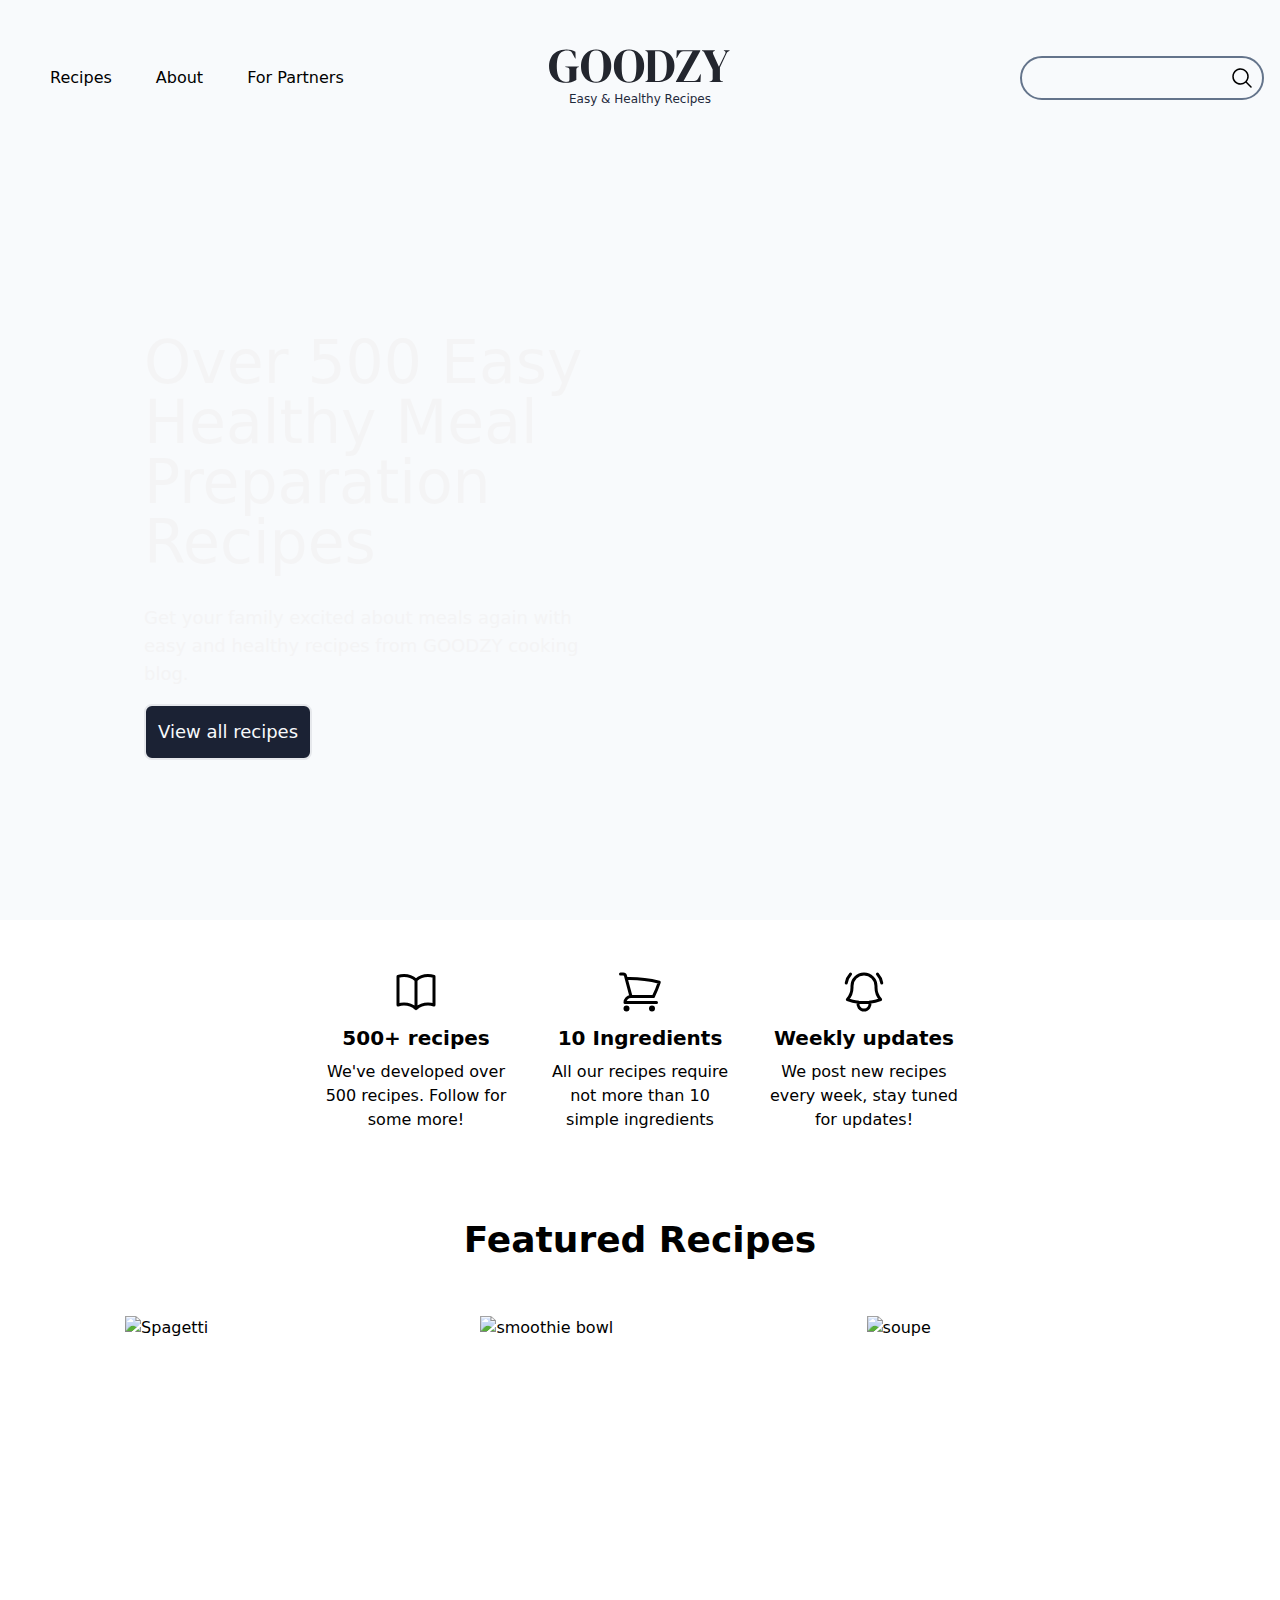
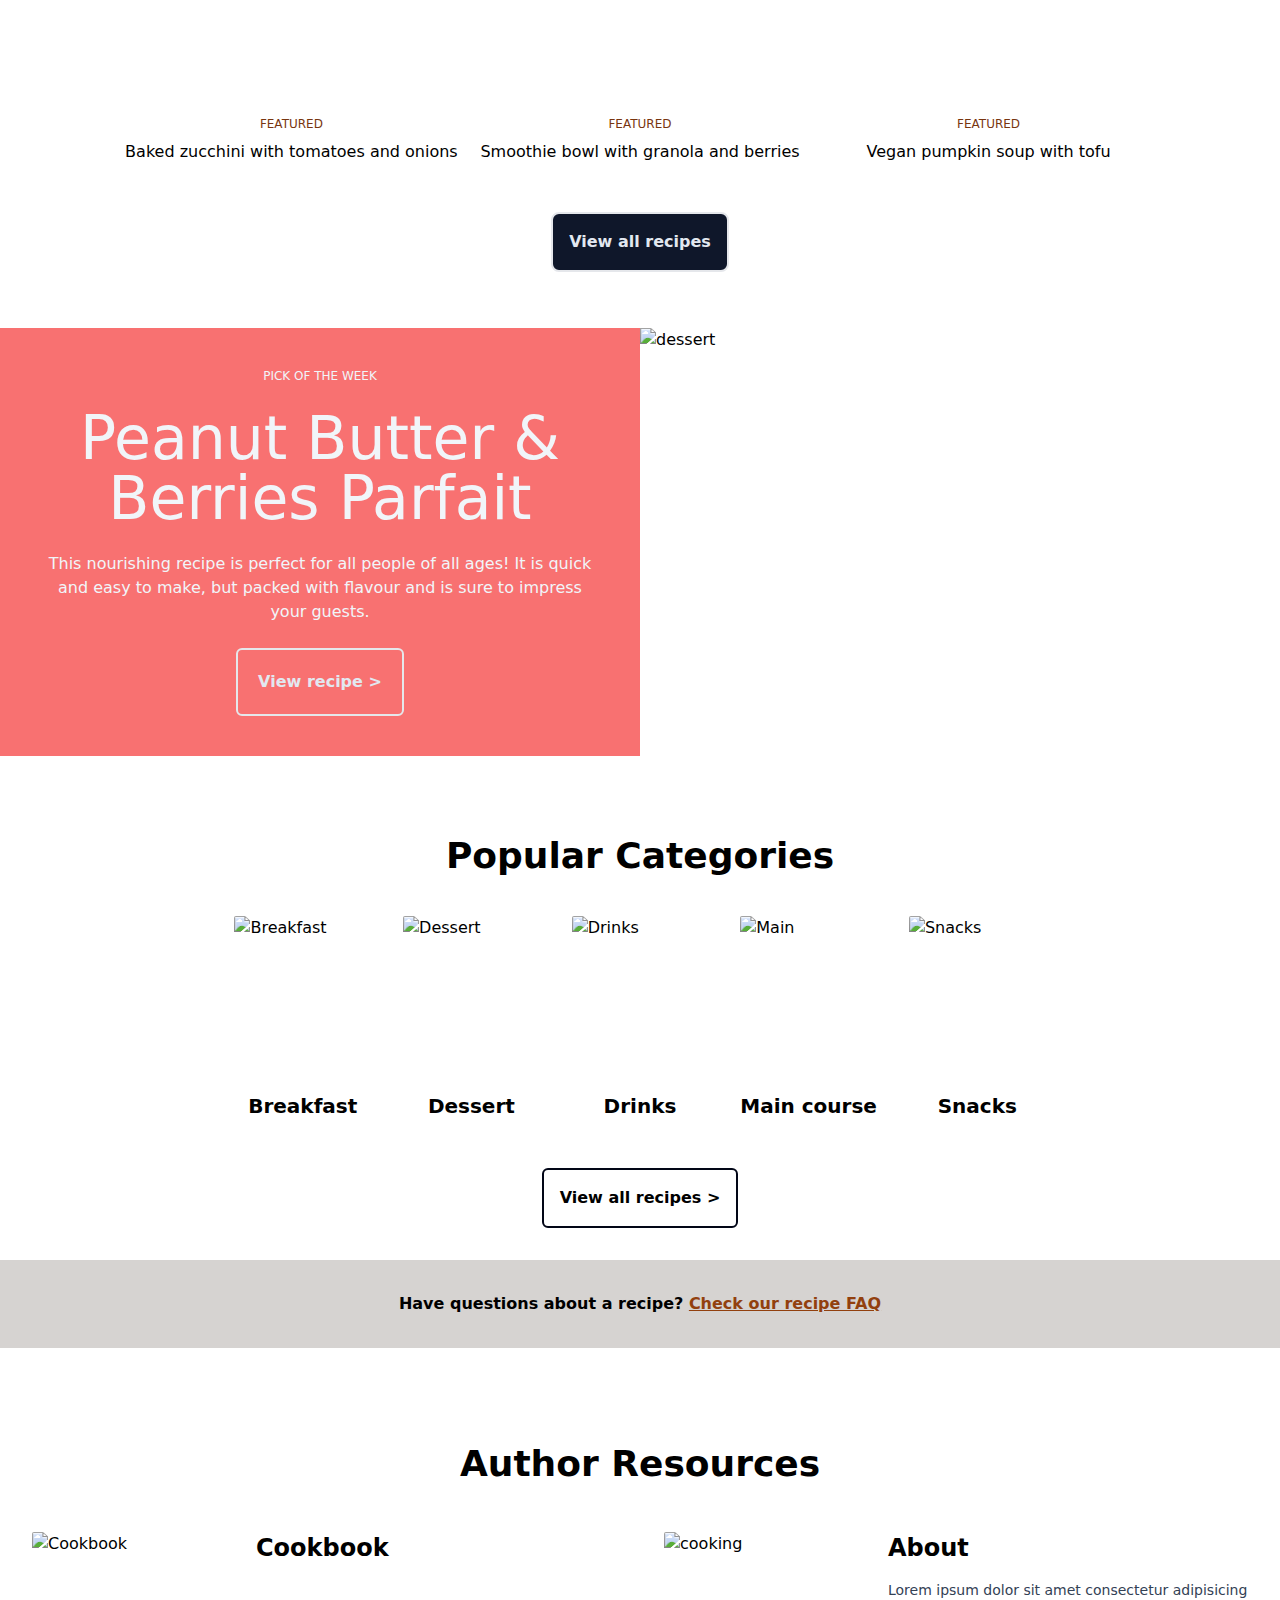
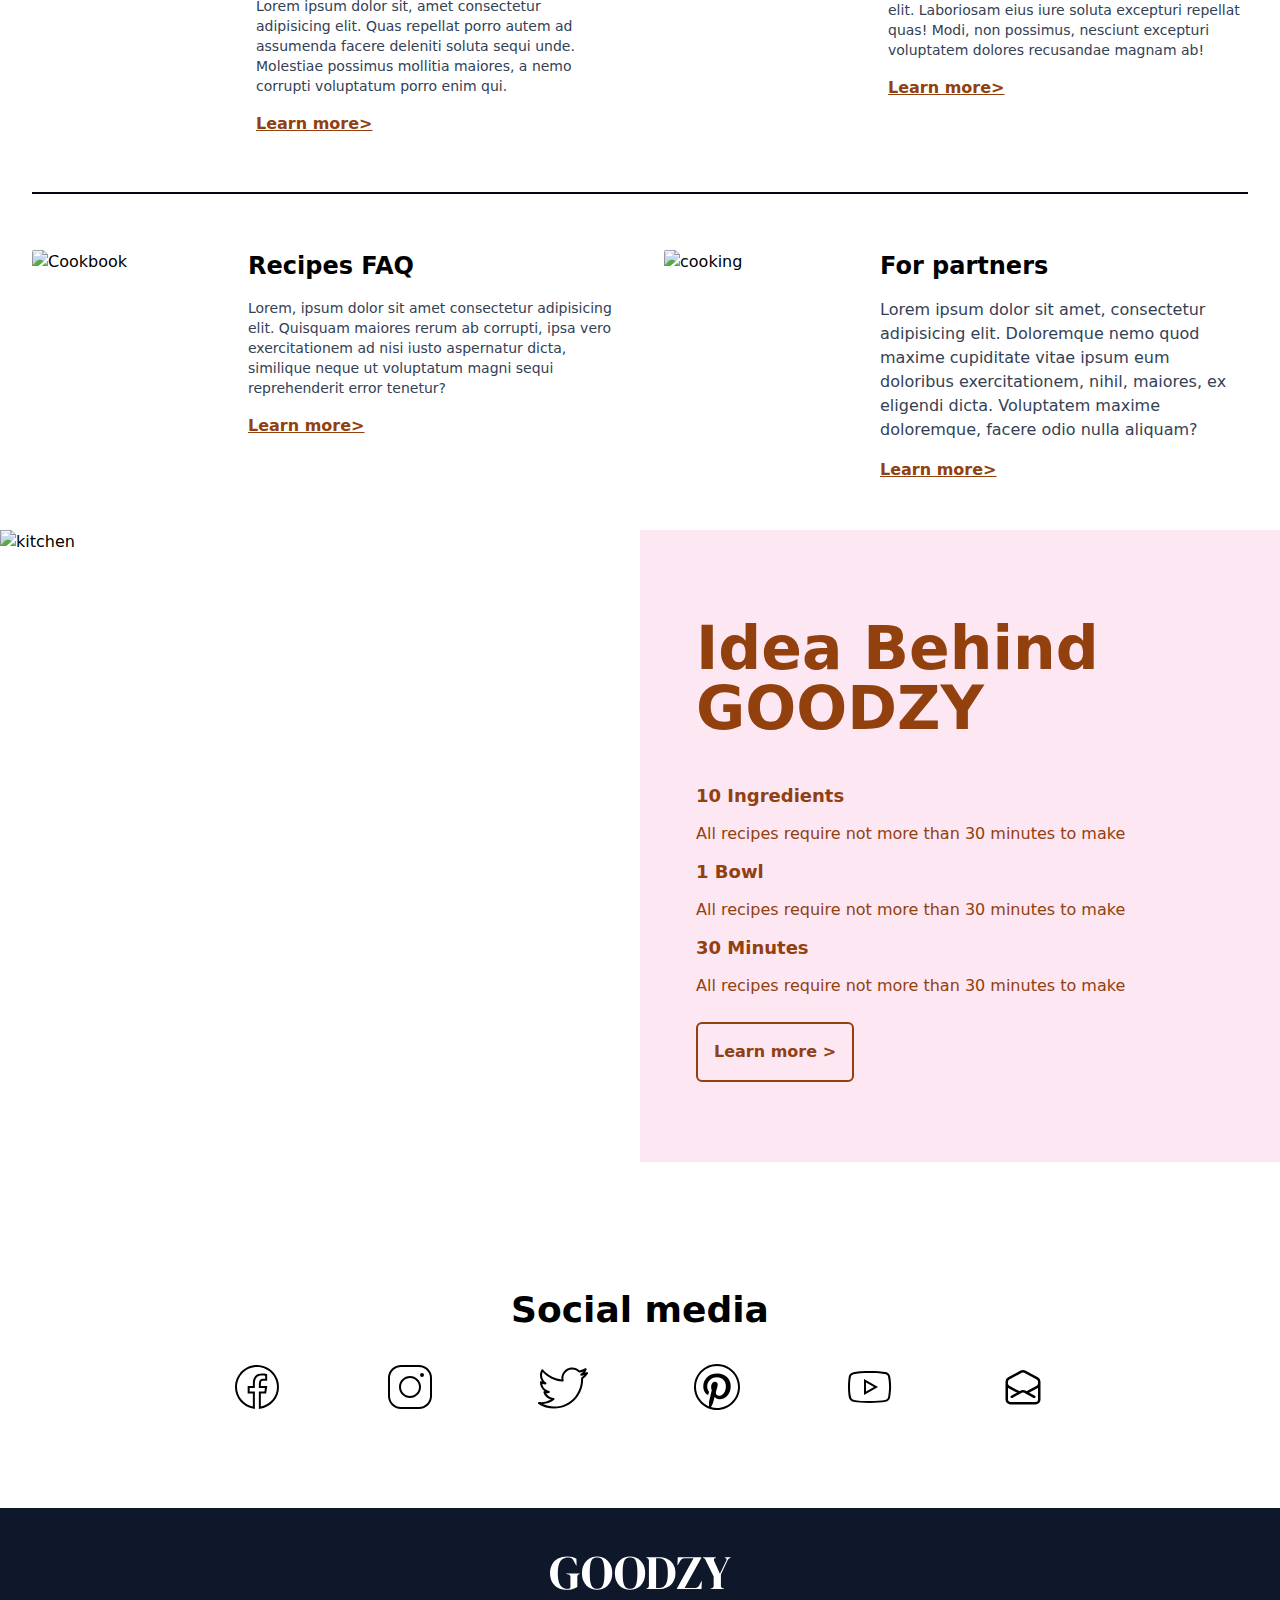
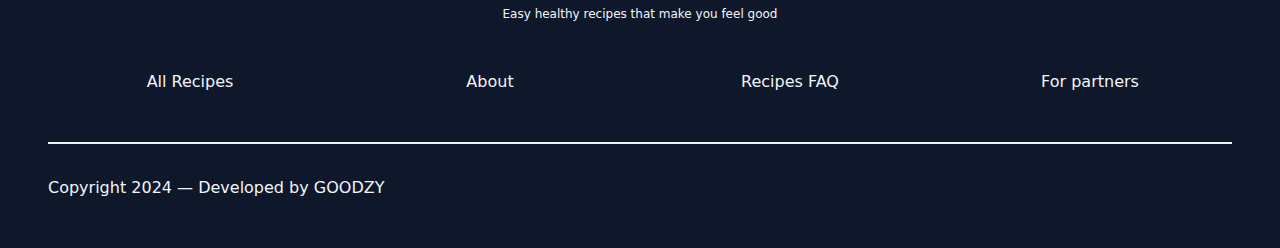
==== docs/index.html @ 760e2993 "change name docs" ====
<!doctype html>
<html>
<head>
  <meta charset="UTF-8">
  <meta name="viewport" content="width=device-width, initial-scale=1.0">
  <link href="./output.css" rel="stylesheet">
</head>
<body>
    <header class="sticky top-0 bg-slate-50 py-4 z-10">
        <div class="grid grid-cols-3 gap-x-4 my-4 mx-4 justify-evenly 2xl:w-9/12 2xl:mx-auto">
            <nav class="content-center">
                <div class="hidden lg:inline-flex gap-6 p-6">
                    <p class="border-solid border-2 border-transparent hover:border-slate-700 rounded-full p-2 duration-300">
                        <a href="recipies.html">Recipes</a>
                    </p>
                    <p class="border-solid border-2 border-transparent hover:border-slate-700 rounded-full p-2 duration-300">
                        <a href="about.html">About</a>
                    </p>
                    <p class="border-solid border-2 border-transparent hover:border-slate-700 rounded-full p-2 duration-300 whitespace-nowrap">
                        <a href="for-partner.html">For Partners</a>
                    </p>
                </div>
                <div class="lg:hidden">
                    <svg xmlns="http://www.w3.org/2000/svg" fill="none" viewBox="0 0 24 24" stroke-width="1.5" stroke="currentColor" class="w-6 h-6">
                        <path stroke-linecap="round" stroke-linejoin="round" d="M3.75 6.75h16.5M3.75 12h16.5m-16.5 5.25h16.5" />
                    </svg>
                </div>
            </nav>
            <div class="content-center justify-self-center">
                <a href="index.html">
                    <img src="../assets/62d9445052c480d22ceee4bf_GOODZY.svg" alt="logo">
                    <p class="text-xs text-center text-slate-800 pt-2">Easy & Healthy Recipes</p>
                </a>
            </div>
            <div class="justify-self-end content-center">
                <div class="hidden lg:inline-flex border-solid border-2 border-slate-500 p-2 rounded-full">
                    <input class="bg-transparent" type="text">
                    <button type="submit">
                        <svg xmlns="http://www.w3.org/2000/svg" viewBox="0 0 24 24" fill="currentColor" class="w-6 h-6">
                            <path fill-rule="evenodd" d="M10.5 3.75a6.75 6.75 0 1 0 0 13.5 6.75 6.75 0 0 0 0-13.5ZM2.25 10.5a8.25 8.25 0 1 1 14.59 5.28l4.69 4.69a.75.75 0 1 1-1.06 1.06l-4.69-4.69A8.25 8.25 0 0 1 2.25 10.5Z" clip-rule="evenodd" />
                        </svg>
                    </button>
                </div>
                <div class="lg:hidden">
                    <svg xmlns="http://www.w3.org/2000/svg" fill="none" viewBox="0 0 24 24" stroke-width="1.5" stroke="currentColor" class="w-6 h-6">
                        <path stroke-linecap="round" stroke-linejoin="round" d="m21 21-5.197-5.197m0 0A7.5 7.5 0 1 0 5.196 5.196a7.5 7.5 0 0 0 10.607 10.607Z" />
                    </svg>
                </div>
            </div>
        </div>
    </header>
    <section class="bg-slate-50 opacity-95 bg-cover align-bottom bg-origin-border bg-[url('https://images.pexels.com/photos/842571/pexels-photo-842571.jpeg?auto=compress&cs=tinysrgb&w=1260&h=750&dpr=2')] bg-center px-4 py-12 h-full md:py-40 md:px-36">
        <div class="2xl:w-9/12 2xl:mx-auto">
            <h1 class="text-6xl py-4 text-zinc-100 max-w-lg">Over 500 Easy Healthy Meal Preparation Recipes</h1>
            <p class="text-lg py-4 text-zinc-100 max-w-md">Get your family excited about meals again with easy and healthy recipes from GOODZY cooking blog.</p>
            <a href="./recipies.html">
                <button type="button" class="text-lg border-solid border-2 rounded-lg p-3 bg-slate-900 text-slate-50 hover:bg-slate-700 hover:scale-105 duration-300">View all recipes</button>
            </a>
        </div>
    </section>
    <section class="flex flex-col justify-center content-center items-center gap-8 mx-24 my-12 md:flex-row md:items-start md:mx-80">
        <div class="flex flex-col items-center gap-2 max-w-48 min-w-40">
            <div>
                <svg xmlns="http://www.w3.org/2000/svg" fill="none" viewBox="0 0 24 24" stroke-width="1.5" stroke="currentColor" class="w-12 h-12">
                    <path stroke-linecap="round" stroke-linejoin="round" d="M12 6.042A8.967 8.967 0 0 0 6 3.75c-1.052 0-2.062.18-3 .512v14.25A8.987 8.987 0 0 1 6 18c2.305 0 4.408.867 6 2.292m0-14.25a8.966 8.966 0 0 1 6-2.292c1.052 0 2.062.18 3 .512v14.25A8.987 8.987 0 0 0 18 18a8.967 8.967 0 0 0-6 2.292m0-14.25v14.25" />
                </svg>
            </div>
            <h3 class="font-bold text-xl">500+ recipes</h3>
            <p class="text-center">We've developed over 500 recipes. Follow for some more!</p>
        </div>
        <div class="flex flex-col items-center gap-2 max-w-48 min-w-40">
            <div>
                <svg xmlns="http://www.w3.org/2000/svg" fill="none" viewBox="0 0 24 24" stroke-width="1.5" stroke="currentColor" class="w-12 h-12">
                    <path stroke-linecap="round" stroke-linejoin="round" d="M2.25 3h1.386c.51 0 .955.343 1.087.835l.383 1.437M7.5 14.25a3 3 0 0 0-3 3h15.75m-12.75-3h11.218c1.121-2.3 2.1-4.684 2.924-7.138a60.114 60.114 0 0 0-16.536-1.84M7.5 14.25 5.106 5.272M6 20.25a.75.75 0 1 1-1.5 0 .75.75 0 0 1 1.5 0Zm12.75 0a.75.75 0 1 1-1.5 0 .75.75 0 0 1 1.5 0Z" />
                </svg>
            </div>
            <h3 class="font-bold text-xl">10 Ingredients</h3>
            <p class="text-center">All our recipes require not more than 10 simple ingredients</p>
        </div>
        <div class="flex flex-col items-center gap-2 max-w-48 min-w-40">
            <div>
                <svg xmlns="http://www.w3.org/2000/svg" fill="none" viewBox="0 0 24 24" stroke-width="1.5" stroke="currentColor" class="w-12 h-12">
                    <path stroke-linecap="round" stroke-linejoin="round" d="M14.857 17.082a23.848 23.848 0 0 0 5.454-1.31A8.967 8.967 0 0 1 18 9.75V9A6 6 0 0 0 6 9v.75a8.967 8.967 0 0 1-2.312 6.022c1.733.64 3.56 1.085 5.455 1.31m5.714 0a24.255 24.255 0 0 1-5.714 0m5.714 0a3 3 0 1 1-5.714 0M3.124 7.5A8.969 8.969 0 0 1 5.292 3m13.416 0a8.969 8.969 0 0 1 2.168 4.5" />
                </svg>
            </div>
            <h3 class="font-bold text-xl">Weekly updates</h3>
            <p class="text-center">We post new recipes every week, stay tuned for updates!</p>
        </div>
    </section>
    <section class="flex flex-col items-center mx-2 gap-4 md:mx-24 2xl:w-9/12 2xl:mx-auto">
        <h1 class="font-bold text-4xl py-10">Featured Recipes</h1>
        <div class="grid grid-cols-3 gap-4">
            <div class="flex flex-col items-center gap-2 md:min-w-32 hover:text-slate-700 duration-300">
                <a href="recipies-details.html">
                    <div class="overflow-hidden">
                        <img class="h-52 object-cover md:min-h-96 hover:scale-110 duration-300" src="https://images.pexels.com/photos/1279330/pexels-photo-1279330.jpeg?auto=compress&cs=tinysrgb&w=1260&h=750&dpr=2" alt="Spagetti">
                    </div>
                    <div class="flex flex-col gap-2 items-center py-4">
                        <h3 class="text-amber-900 uppercase font-medium text-xs">FEATURED</h3>
                        <h2 class="font-medium text-center">Baked zucchini with tomatoes and onions</h2>
                    </div>
                </a>
            </div>
            <div class="flex flex-col items-center gap-2 md:min-w-32 hover:text-slate-700 duration-300">
                <a href="recipies-details.html">
                    <div class="overflow-hidden">
                        <img class="h-52 object-cover md:min-h-96 hover:scale-110 duration-300" src="https://images.pexels.com/photos/1099680/pexels-photo-1099680.jpeg?auto=compress&cs=tinysrgb&w=1260&h=750&dpr=2" alt="smoothie bowl">
                    </div>
                    <div class="flex flex-col gap-2 items-center py-4">
                        <h3 class="text-amber-900 uppercase font-medium text-xs">FEATURED</h3>
                        <h2 class="font-medium text-center">Smoothie bowl with granola and berries</h2>
                    </div>
                </a>
            </div>
            <div class="flex flex-col items-center gap-2 md:min-w-32 hover:text-slate-700 duration-300">
                <a href="recipies-details.html">
                    <div class="overflow-hidden">
                        <img class="h-52 w-56 object-cover md:min-h-96 md:w-full hover:scale-110 duration-300" src="https://images.pexels.com/photos/539451/pexels-photo-539451.jpeg?auto=compress&cs=tinysrgb&w=1260&h=750&dpr=2" alt="soupe">
                    </div>
                    <div class="flex flex-col gap-2 items-center py-4">
                        <h3 class="text-amber-900 uppercase font-medium text-xs text-center">FEATURED</h3>
                        <h2 class="font-medium text-center">Vegan pumpkin soup with tofu</h2>
                    </div>
                </a>
            </div>
        </div>
        <button type="button" href="" class="font-semibold border-solid border-2 p-4 rounded-lg bg-slate-900 text-slate-200 my-4 hover:bg-slate-700 hover:scale-110 duration-300">View all recipes</button>
    </section>
    <section class="my-10 md:flex flex-row-reverse 2xl:w-9/12 2xl:mx-auto">
        <div class="md:w-2/4">
            <img class="object-cover h-full" src="https://images.pexels.com/photos/3026810/pexels-photo-3026810.jpeg?auto=compress&cs=tinysrgb&w=1260&h=750&dpr=2" alt="dessert">
        </div>
        <div class="bg-red-400 p-10 flex flex-col justify-center items-center gap-6 md:w-2/4">
            <p class="text-slate-100 uppercase text-xs">PICK OF THE WEEK</p>
            <h2 class="text-slate-100 text-6xl text-center">Peanut Butter & Berries Parfait</h2>
            <p class="text-slate-100 text-center">This nourishing recipe is perfect for all people of all ages! It is quick and easy to make, but packed with flavour and is sure to impress your guests.</p>
            <button type="button" class="border-solid border-2 p-5 text-slate-200 font-semibold rounded-md hover:bg-slate-100 hover:text-slate-950 hover:scale-110 duration-300" href="">View recipe ></button>
        </div>
    </section>
    <section class="flex flex-col justify-center items-center mx-6 2xl:w-9/12 2xl:mx-auto">
        <h2 class="font-extrabold text-4xl text-center py-10">Popular Categories</h2>
        <div class="grid grid-cols-3 grid-rows-2 gap-8 md:grid-rows-1 md:grid-cols-5">
            <div class="max-w-40 min-w-28">
                <a href="recipies.html">
                    <div class="overflow-hidden">
                        <img class="h-40 object-cover rounded-sm w-full hover:scale-110 duration-300" src="https://images.pexels.com/photos/2136862/pexels-photo-2136862.jpeg?auto=compress&cs=tinysrgb&w=1260&h=750&dpr=2" alt="Breakfast">
                    </div>
                    <p class="font-bold text-xl py-4 text-center hover:text-slate-700">Breakfast</p>
                </a>
            </div>
            <div class="max-w-40 min-w-28">
                <a href="recipies.html">
                    <div class="overflow-hidden">
                        <img class="h-40 object-cover rounded-sm w-full hover:scale-110 duration-300" src="https://images.pexels.com/photos/1126359/pexels-photo-1126359.jpeg?auto=compress&cs=tinysrgb&w=1260&h=750&dpr=2" alt="Dessert">
                    </div>
                    <p class="font-bold text-xl py-4 text-center hover:text-slate-700">Dessert</p>
                </a>
            </div>
            <div class="max-w-40 min-w-28">
                <a href="recipies.html">
                    <div class="overflow-hidden">
                        <img class="h-40 object-cover rounded-sm w-full hover:scale-110 duration-300" src="https://images.pexels.com/photos/3323682/pexels-photo-3323682.jpeg?auto=compress&cs=tinysrgb&w=1260&h=750&dpr=2" alt="Drinks">
                    </div>
                    <p class="font-bold text-xl py-4 text-center hover:text-slate-700">Drinks</p>
                </a>
            </div>
            <div class="max-w-40 min-w-28">
                <a href="recipies.html">
                    <div class="overflow-hidden">
                        <img class="h-40 object-cover rounded-sm w-full hover:scale-110 duration-300" src="https://images.pexels.com/photos/2641886/pexels-photo-2641886.jpeg?auto=compress&cs=tinysrgb&w=1260&h=750&dpr=2" alt="Main">
                    </div>
                    <p class="font-bold text-xl py-4 text-center hover:text-slate-700">Main course</p>
                </a>
            </div>
            <div class="max-w-40 min-w-28">
                <a href="recipies.html">
                    <div class="overflow-hidden">
                        <img class="h-40 object-cover rounded-sm w-full hover:scale-110 duration-300" src="https://images.pexels.com/photos/302457/pexels-photo-302457.jpeg?auto=compress&cs=tinysrgb&w=1260&h=750&dpr=2" alt="Snacks">
                    </div>
                    <p class="font-bold text-xl py-4 text-center hover:text-slate-700">Snacks</p>
                </a>
            </div>
        </div>
        <button type="button" class="border-solid border-2 border-slate-950 p-4 my-8 rounded-md font-semibold hover:bg-slate-950 hover:text-slate-100 hover:scale-110 duration-300">View all recipes ></button>
    </section>
    <section class="bg-stone-300 p-8 font-semibold md:text-center md:flex md:justify-center">
        <p>Have questions about a recipe? <a class="text-amber-800 underline" href="">Check our recipe FAQ</a></p>
    </section>
    <section class="mx-8 my-12 2xl:w-9/12 2xl:mx-auto">
        <h2 class="font-bold text-4xl py-12 text-center">Author Resources</h2>
        <div class="grid grid-cols-2 gap-12">
            <div class="flex flex-col gap-8 md:flex-row md:justify-center md:items-start">
                <div>
                    <img class="h-48 min-w-48 object-cover object-bottom rounded-sm" src="https://images.pexels.com/photos/5674144/pexels-photo-5674144.jpeg?auto=compress&cs=tinysrgb&w=1260&h=750&dpr=2" alt="Cookbook">
                </div>
                <div class="flex flex-col gap-4">
                    <h4 class="font-semibold text-2xl pb-4">Cookbook</h4>
                    <p class="text-slate-700 text-sm">Lorem ipsum dolor sit, amet consectetur adipisicing elit. Quas repellat porro autem ad assumenda facere deleniti soluta sequi unde. Molestiae possimus mollitia maiores, a nemo corrupti voluptatum porro enim qui.</p>
                    <a class="text-amber-800 underline font-semibold hover:translate-x-2 duration-300" href="about.html">Learn more></a>
                </div>
            </div>
            <div class="flex flex-col gap-8 md:flex-row md:items-start md:justify-center">
                <div>
                    <img class="h-48 min-w-48 object-cover rounded-sm" src="https://images.pexels.com/photos/4252772/pexels-photo-4252772.jpeg?auto=compress&cs=tinysrgb&w=1260&h=750&dpr=2" alt="cooking">
                </div>
                <div class="flex flex-col gap-4">
                    <h4 class="font-semibold text-2xl">About</h4>
                    <p class="text-slate-700 text-sm">Lorem ipsum dolor sit amet consectetur adipisicing elit. Laboriosam eius iure soluta excepturi repellat quas! Modi, non possimus, nesciunt excepturi voluptatem dolores recusandae magnam ab!</p>
                    <a class="text-amber-800 underline font-semibold hover:translate-x-2 duration-300" href="about.html">Learn more></a>
                </div>
            </div>
        </div>
        <div class="border-solid border-t-2 border-slate-950 my-14"></div>
        <div class="grid grid-cols-2 gap-12">
            <div class="flex flex-col gap-6 md:flex-row md:items-start md:justify-center">
                <div>
                    <img class="h-48 min-w-48 object-cover object-bottom rounded-sm" src="https://images.pexels.com/photos/4253320/pexels-photo-4253320.jpeg?auto=compress&cs=tinysrgb&w=1260&h=750&dpr=2" alt="Cookbook">
                </div>
                <div class="flex flex-col gap-4">
                    <h4 class="font-semibold text-2xl">Recipes FAQ</h4>
                    <p class="text-slate-700 text-sm">Lorem, ipsum dolor sit amet consectetur adipisicing elit. Quisquam maiores rerum ab corrupti, ipsa vero exercitationem ad nisi iusto aspernatur dicta, similique neque ut voluptatum magni sequi reprehenderit error tenetur?</p>
                    <a class="text-amber-800 underline font-semibold hover:translate-x-2 duration-300" href="about.html">Learn more></a>
                </div>
            </div>
            <div class="flex flex-col gap-6 md:flex-row md:items-start md:justify-center">
                <div>
                    <img class="h-48 min-w-48 object-cover rounded-sm" src="https://images.pexels.com/photos/3769999/pexels-photo-3769999.jpeg?auto=compress&cs=tinysrgb&w=1260&h=750&dpr=2" alt="cooking">
                </div>
                <div class="flex flex-col gap-4">
                    <h4 class="font-semibold text-2xl">For partners</h4>
                    <p class="text-slate-700">Lorem ipsum dolor sit amet, consectetur adipisicing elit. Doloremque nemo quod maxime cupiditate vitae ipsum eum doloribus exercitationem, nihil, maiores, ex eligendi dicta. Voluptatem maxime doloremque, facere odio nulla aliquam?</p>
                    <a class="text-amber-800 underline font-semibold hover:translate-x-2 duration-300" href="about.html">Learn more></a>
                </div>
            </div>
        </div>
    </section>
    <section class="md:flex 2xl:w-9/12 2xl:mx-auto">
        <div class="md:w-2/4">
            <img class="h-full object-cover" src="https://images.pexels.com/photos/1128426/pexels-photo-1128426.jpeg?auto=compress&cs=tinysrgb&w=1260&h=750&dpr=2" alt="kitchen">
        </div>
        <div class="bg-pink-100 p-14 md:w-2/4">
            <h2 class="font-extrabold text-6xl text-amber-800 py-8">Idea Behind GOODZY</h2>
            <div>
                <h4 class="font-semibold text-lg text-amber-800 py-3">10 Ingredients</h4>
                <p class="text-amber-800">All recipes require not more than 30 minutes to make</p>
            </div>
            <div>
                <h4 class="font-semibold text-lg text-amber-800 py-3">1 Bowl</h4>
                <p class="text-amber-800">All recipes require not more than 30 minutes to make</p>
            </div>
            <div>
                <h4 class="font-semibold text-lg text-amber-800 py-3">30 Minutes</h4>
                <p class="text-amber-800">All recipes require not more than 30 minutes to make</p>
            </div>
            <button type="button" class="font-semibold text-amber-800 p-4 border-solid border-2 border-amber-800 rounded-md my-6 hover:bg-amber-800 hover:text-slate-100 hover:scale-110 duration-300">Learn more ></button>
        </div>
    </section>
    <section class="my-24 2xl:w-9/12 2xl:mx-auto">
        <h2 class="font-extrabold text-4xl text-center py-8">Social media</h2>
        <div class="grid grid-cols-3 grid-rows-2 justify-center items-center content-center mx-12 gap-6 lg:grid-cols-6 lg:grid-rows-1 lg:mx-48">
            <div class="flex justify-center hover:fill-amber-800 hover:scale-110 duration-200">
                <svg xmlns="http://www.w3.org/2000/svg" x="0px" y="0px" width="50" height="50" viewBox="0 0 50 50">
                <path d="M 25 3 C 12.861562 3 3 12.861562 3 25 C 3 36.019135 11.127533 45.138355 21.712891 46.728516 L 22.861328 46.902344 L 22.861328 29.566406 L 17.664062 29.566406 L 17.664062 26.046875 L 22.861328 26.046875 L 22.861328 21.373047 C 22.861328 18.494965 23.551973 16.599417 24.695312 15.410156 C 25.838652 14.220896 27.528004 13.621094 29.878906 13.621094 C 31.758714 13.621094 32.490022 13.734993 33.185547 13.820312 L 33.185547 16.701172 L 30.738281 16.701172 C 29.349697 16.701172 28.210449 17.475903 27.619141 18.507812 C 27.027832 19.539724 26.84375 20.771816 26.84375 22.027344 L 26.84375 26.044922 L 32.966797 26.044922 L 32.421875 29.564453 L 26.84375 29.564453 L 26.84375 46.929688 L 27.978516 46.775391 C 38.71434 45.319366 47 36.126845 47 25 C 47 12.861562 37.138438 3 25 3 z M 25 5 C 36.057562 5 45 13.942438 45 25 C 45 34.729791 38.035799 42.731796 28.84375 44.533203 L 28.84375 31.564453 L 34.136719 31.564453 L 35.298828 24.044922 L 28.84375 24.044922 L 28.84375 22.027344 C 28.84375 20.989871 29.033574 20.060293 29.353516 19.501953 C 29.673457 18.943614 29.981865 18.701172 30.738281 18.701172 L 35.185547 18.701172 L 35.185547 12.009766 L 34.318359 11.892578 C 33.718567 11.811418 32.349197 11.621094 29.878906 11.621094 C 27.175808 11.621094 24.855567 12.357448 23.253906 14.023438 C 21.652246 15.689426 20.861328 18.170128 20.861328 21.373047 L 20.861328 24.046875 L 15.664062 24.046875 L 15.664062 31.566406 L 20.861328 31.566406 L 20.861328 44.470703 C 11.816995 42.554813 5 34.624447 5 25 C 5 13.942438 13.942438 5 25 5 z"></path>
                </svg>
            </div>
            <div class="flex justify-center hover:fill-amber-800 hover:scale-110 duration-200">
                <svg xmlns="http://www.w3.org/2000/svg" x="0px" y="0px" width="50" height="50" viewBox="0 0 50 50">
                    <path d="M 16 3 C 8.8324839 3 3 8.8324839 3 16 L 3 34 C 3 41.167516 8.8324839 47 16 47 L 34 47 C 41.167516 47 47 41.167516 47 34 L 47 16 C 47 8.8324839 41.167516 3 34 3 L 16 3 z M 16 5 L 34 5 C 40.086484 5 45 9.9135161 45 16 L 45 34 C 45 40.086484 40.086484 45 34 45 L 16 45 C 9.9135161 45 5 40.086484 5 34 L 5 16 C 5 9.9135161 9.9135161 5 16 5 z M 37 11 A 2 2 0 0 0 35 13 A 2 2 0 0 0 37 15 A 2 2 0 0 0 39 13 A 2 2 0 0 0 37 11 z M 25 14 C 18.936712 14 14 18.936712 14 25 C 14 31.063288 18.936712 36 25 36 C 31.063288 36 36 31.063288 36 25 C 36 18.936712 31.063288 14 25 14 z M 25 16 C 29.982407 16 34 20.017593 34 25 C 34 29.982407 29.982407 34 25 34 C 20.017593 34 16 29.982407 16 25 C 16 20.017593 20.017593 16 25 16 z"></path>
                </svg>
            </div>
            <div class="flex justify-center hover:fill-amber-800 hover:scale-110 duration-200">
                <svg xmlns="http://www.w3.org/2000/svg" x="0px" y="0px" width="50" height="50" viewBox="0 0 50 50">
                    <path d="M 34.21875 5.46875 C 28.238281 5.46875 23.375 10.332031 23.375 16.3125 C 23.375 16.671875 23.464844 17.023438 23.5 17.375 C 16.105469 16.667969 9.566406 13.105469 5.125 7.65625 C 4.917969 7.394531 4.597656 7.253906 4.261719 7.277344 C 3.929688 7.300781 3.632813 7.492188 3.46875 7.78125 C 2.535156 9.386719 2 11.234375 2 13.21875 C 2 15.621094 2.859375 17.820313 4.1875 19.625 C 3.929688 19.511719 3.648438 19.449219 3.40625 19.3125 C 3.097656 19.148438 2.726563 19.15625 2.425781 19.335938 C 2.125 19.515625 1.941406 19.839844 1.9375 20.1875 L 1.9375 20.3125 C 1.9375 23.996094 3.84375 27.195313 6.65625 29.15625 C 6.625 29.152344 6.59375 29.164063 6.5625 29.15625 C 6.21875 29.097656 5.871094 29.21875 5.640625 29.480469 C 5.410156 29.742188 5.335938 30.105469 5.4375 30.4375 C 6.554688 33.910156 9.40625 36.5625 12.9375 37.53125 C 10.125 39.203125 6.863281 40.1875 3.34375 40.1875 C 2.582031 40.1875 1.851563 40.148438 1.125 40.0625 C 0.65625 40 0.207031 40.273438 0.0507813 40.71875 C -0.109375 41.164063 0.0664063 41.660156 0.46875 41.90625 C 4.980469 44.800781 10.335938 46.5 16.09375 46.5 C 25.425781 46.5 32.746094 42.601563 37.65625 37.03125 C 42.566406 31.460938 45.125 24.226563 45.125 17.46875 C 45.125 17.183594 45.101563 16.90625 45.09375 16.625 C 46.925781 15.222656 48.5625 13.578125 49.84375 11.65625 C 50.097656 11.285156 50.070313 10.789063 49.777344 10.445313 C 49.488281 10.101563 49 9.996094 48.59375 10.1875 C 48.078125 10.417969 47.476563 10.441406 46.9375 10.625 C 47.648438 9.675781 48.257813 8.652344 48.625 7.5 C 48.75 7.105469 48.613281 6.671875 48.289063 6.414063 C 47.964844 6.160156 47.511719 6.128906 47.15625 6.34375 C 45.449219 7.355469 43.558594 8.066406 41.5625 8.5 C 39.625 6.6875 37.074219 5.46875 34.21875 5.46875 Z M 34.21875 7.46875 C 36.769531 7.46875 39.074219 8.558594 40.6875 10.28125 C 40.929688 10.53125 41.285156 10.636719 41.625 10.5625 C 42.929688 10.304688 44.167969 9.925781 45.375 9.4375 C 44.679688 10.375 43.820313 11.175781 42.8125 11.78125 C 42.355469 12.003906 42.140625 12.53125 42.308594 13.011719 C 42.472656 13.488281 42.972656 13.765625 43.46875 13.65625 C 44.46875 13.535156 45.359375 13.128906 46.3125 12.875 C 45.457031 13.800781 44.519531 14.636719 43.5 15.375 C 43.222656 15.578125 43.070313 15.90625 43.09375 16.25 C 43.109375 16.65625 43.125 17.058594 43.125 17.46875 C 43.125 23.71875 40.726563 30.503906 36.15625 35.6875 C 31.585938 40.871094 24.875 44.5 16.09375 44.5 C 12.105469 44.5 8.339844 43.617188 4.9375 42.0625 C 9.15625 41.738281 13.046875 40.246094 16.1875 37.78125 C 16.515625 37.519531 16.644531 37.082031 16.511719 36.683594 C 16.378906 36.285156 16.011719 36.011719 15.59375 36 C 12.296875 35.941406 9.535156 34.023438 8.0625 31.3125 C 8.117188 31.3125 8.164063 31.3125 8.21875 31.3125 C 9.207031 31.3125 10.183594 31.1875 11.09375 30.9375 C 11.53125 30.808594 11.832031 30.402344 11.816406 29.945313 C 11.800781 29.488281 11.476563 29.097656 11.03125 29 C 7.472656 28.28125 4.804688 25.382813 4.1875 21.78125 C 5.195313 22.128906 6.226563 22.402344 7.34375 22.4375 C 7.800781 22.464844 8.214844 22.179688 8.355469 21.746094 C 8.496094 21.3125 8.324219 20.835938 7.9375 20.59375 C 5.5625 19.003906 4 16.296875 4 13.21875 C 4 12.078125 4.296875 11.03125 4.6875 10.03125 C 9.6875 15.519531 16.6875 19.164063 24.59375 19.5625 C 24.90625 19.578125 25.210938 19.449219 25.414063 19.210938 C 25.617188 18.96875 25.695313 18.648438 25.625 18.34375 C 25.472656 17.695313 25.375 17.007813 25.375 16.3125 C 25.375 11.414063 29.320313 7.46875 34.21875 7.46875 Z"></path>
                </svg>
            </div>
            <div class="flex justify-center  hover:fill-amber-800 hover:scale-110 duration-200">
                <svg xmlns="http://www.w3.org/2000/svg" x="0px" y="0px" width="50" height="50" viewBox="0 0 50 50">
                    <path d="M 25 2 C 12.309295 2 2 12.309295 2 25 C 2 37.690705 12.309295 48 25 48 C 37.690705 48 48 37.690705 48 25 C 48 12.309295 37.690705 2 25 2 z M 25 4 C 36.609825 4 46 13.390175 46 25 C 46 36.609825 36.609825 46 25 46 C 22.876355 46 20.82771 45.682142 18.896484 45.097656 C 19.75673 43.659418 20.867347 41.60359 21.308594 39.90625 C 21.570728 38.899887 22.648438 34.794922 22.648438 34.794922 C 23.348841 36.132057 25.395277 37.263672 27.574219 37.263672 C 34.058123 37.263672 38.732422 31.300682 38.732422 23.890625 C 38.732422 16.78653 32.935409 11.472656 25.476562 11.472656 C 16.196831 11.472656 11.271484 17.700825 11.271484 24.482422 C 11.271484 27.636307 12.94892 31.562193 15.634766 32.8125 C 16.041611 33.001865 16.260073 32.919834 16.353516 32.525391 C 16.425459 32.226044 16.788267 30.766792 16.951172 30.087891 C 17.003269 29.871239 16.978043 29.68405 16.802734 29.470703 C 15.913793 28.392399 15.201172 26.4118 15.201172 24.564453 C 15.201172 19.822048 18.791452 15.232422 24.908203 15.232422 C 30.18976 15.232422 33.888672 18.832872 33.888672 23.980469 C 33.888672 29.796219 30.95207 33.826172 27.130859 33.826172 C 25.020554 33.826172 23.440361 32.080359 23.947266 29.939453 C 24.555054 27.38426 25.728516 24.626944 25.728516 22.78125 C 25.728516 21.130713 24.842754 19.753906 23.007812 19.753906 C 20.850369 19.753906 19.117188 21.984457 19.117188 24.974609 C 19.117187 26.877359 19.761719 28.166016 19.761719 28.166016 C 19.761719 28.166016 17.630543 37.176514 17.240234 38.853516 C 16.849091 40.52931 16.953851 42.786365 17.115234 44.466797 C 9.421139 41.352465 4 33.819328 4 25 C 4 13.390175 13.390175 4 25 4 z"></path>
                </svg>
            </div>
            <div class="flex justify-center  hover:fill-amber-800 hover:scale-110 duration-200">
                <svg xmlns="http://www.w3.org/2000/svg" x="0px" y="0px" width="50" height="50" viewBox="0 0 50 50">
                    <path d="M 24.402344 9 C 17.800781 9 11.601563 9.5 8.300781 10.199219 C 6.101563 10.699219 4.199219 12.199219 3.800781 14.5 C 3.402344 16.898438 3 20.5 3 25 C 3 29.5 3.398438 33 3.898438 35.5 C 4.300781 37.699219 6.199219 39.300781 8.398438 39.800781 C 11.902344 40.5 17.898438 41 24.5 41 C 31.101563 41 37.097656 40.5 40.597656 39.800781 C 42.800781 39.300781 44.699219 37.800781 45.097656 35.5 C 45.5 33 46 29.402344 46.097656 24.902344 C 46.097656 20.402344 45.597656 16.800781 45.097656 14.300781 C 44.699219 12.101563 42.800781 10.5 40.597656 10 C 37.097656 9.5 31 9 24.402344 9 Z M 24.402344 11 C 31.601563 11 37.398438 11.597656 40.199219 12.097656 C 41.699219 12.5 42.898438 13.5 43.097656 14.800781 C 43.699219 18 44.097656 21.402344 44.097656 24.902344 C 44 29.199219 43.5 32.699219 43.097656 35.199219 C 42.800781 37.097656 40.800781 37.699219 40.199219 37.902344 C 36.597656 38.601563 30.597656 39.097656 24.597656 39.097656 C 18.597656 39.097656 12.5 38.699219 9 37.902344 C 7.5 37.5 6.300781 36.5 6.101563 35.199219 C 5.300781 32.398438 5 28.699219 5 25 C 5 20.398438 5.402344 17 5.800781 14.902344 C 6.101563 13 8.199219 12.398438 8.699219 12.199219 C 12 11.5 18.101563 11 24.402344 11 Z M 19 17 L 19 33 L 33 25 Z M 21 20.402344 L 29 25 L 21 29.597656 Z"></path>
                </svg>
            </div>
            <div class="flex justify-center  hover:text-amber-800 hover:scale-110 duration-200">
                <svg xmlns="http://www.w3.org/2000/svg" fill="none" viewBox="0 0 24 24" stroke-width="1.5" stroke="currentColor" class="w-10 h-10">
                    <path stroke-linecap="round" stroke-linejoin="round" d="M21.75 9v.906a2.25 2.25 0 0 1-1.183 1.981l-6.478 3.488M2.25 9v.906a2.25 2.25 0 0 0 1.183 1.981l6.478 3.488m8.839 2.51-4.66-2.51m0 0-1.023-.55a2.25 2.25 0 0 0-2.134 0l-1.022.55m0 0-4.661 2.51m16.5 1.615a2.25 2.25 0 0 1-2.25 2.25h-15a2.25 2.25 0 0 1-2.25-2.25V8.844a2.25 2.25 0 0 1 1.183-1.981l7.5-4.039a2.25 2.25 0 0 1 2.134 0l7.5 4.039a2.25 2.25 0 0 1 1.183 1.98V19.5Z" />
                </svg>
            </div>
        </div>
    </section>
    <footer class="bg-slate-900 flex flex-col justify-center gap-8 p-12">
        <div class="flex flex-col items-center gap-4">
            <img src="../assets/62d944773758c13cfad6a3cc_GOODZY-white.svg" alt="Logo">
            <p class="text-slate-100 text-xs">Easy healthy recipes that make you feel good</p>
        </div>
        <div class="grid grid-cols-4 text-slate-100 text-center gap-4 py-4">
            <a class="hover:underline hover:scale-105" href="recipies.html">All Recipes</a>
            <a class="hover:underline hover:scale-105" href="about.html">About</a>
            <a class="hover:underline hover:scale-105" href="recipies-details.html">Recipes FAQ</a>
            <a class="hover:underline hover:scale-105" href="for-partner.html">For partners</a>
        </div>
        <div class="border-solid border-t-2 border-slate-100"></div>
        <p class="text-slate-100">Copyright 2024 — Developed by GOODZY</p>
    </footer>
</body>
</html>
---- docs/output.css ----
/*
! tailwindcss v3.4.3 | MIT License | https://tailwindcss.com
*/

/*
1. Prevent padding and border from affecting element width. (https://github.com/mozdevs/cssremedy/issues/4)
2. Allow adding a border to an element by just adding a border-width. (https://github.com/tailwindcss/tailwindcss/pull/116)
*/

*,
::before,
::after {
  box-sizing: border-box;
  /* 1 */
  border-width: 0;
  /* 2 */
  border-style: solid;
  /* 2 */
  border-color: #e5e7eb;
  /* 2 */
}

::before,
::after {
  --tw-content: '';
}

/*
1. Use a consistent sensible line-height in all browsers.
2. Prevent adjustments of font size after orientation changes in iOS.
3. Use a more readable tab size.
4. Use the user's configured `sans` font-family by default.
5. Use the user's configured `sans` font-feature-settings by default.
6. Use the user's configured `sans` font-variation-settings by default.
7. Disable tap highlights on iOS
*/

html,
:host {
  line-height: 1.5;
  /* 1 */
  -webkit-text-size-adjust: 100%;
  /* 2 */
  -moz-tab-size: 4;
  /* 3 */
  -o-tab-size: 4;
     tab-size: 4;
  /* 3 */
  font-family: ui-sans-serif, system-ui, sans-serif, "Apple Color Emoji", "Segoe UI Emoji", "Segoe UI Symbol", "Noto Color Emoji";
  /* 4 */
  font-feature-settings: normal;
  /* 5 */
  font-variation-settings: normal;
  /* 6 */
  -webkit-tap-highlight-color: transparent;
  /* 7 */
}

/*
1. Remove the margin in all browsers.
2. Inherit line-height from `html` so users can set them as a class directly on the `html` element.
*/

body {
  margin: 0;
  /* 1 */
  line-height: inherit;
  /* 2 */
}

/*
1. Add the correct height in Firefox.
2. Correct the inheritance of border color in Firefox. (https://bugzilla.mozilla.org/show_bug.cgi?id=190655)
3. Ensure horizontal rules are visible by default.
*/

hr {
  height: 0;
  /* 1 */
  color: inherit;
  /* 2 */
  border-top-width: 1px;
  /* 3 */
}

/*
Add the correct text decoration in Chrome, Edge, and Safari.
*/

abbr:where([title]) {
  -webkit-text-decoration: underline dotted;
          text-decoration: underline dotted;
}

/*
Remove the default font size and weight for headings.
*/

h1,
h2,
h3,
h4,
h5,
h6 {
  font-size: inherit;
  font-weight: inherit;
}

/*
Reset links to optimize for opt-in styling instead of opt-out.
*/

a {
  color: inherit;
  text-decoration: inherit;
}

/*
Add the correct font weight in Edge and Safari.
*/

b,
strong {
  font-weight: bolder;
}

/*
1. Use the user's configured `mono` font-family by default.
2. Use the user's configured `mono` font-feature-settings by default.
3. Use the user's configured `mono` font-variation-settings by default.
4. Correct the odd `em` font sizing in all browsers.
*/

code,
kbd,
samp,
pre {
  font-family: ui-monospace, SFMono-Regular, Menlo, Monaco, Consolas, "Liberation Mono", "Courier New", monospace;
  /* 1 */
  font-feature-settings: normal;
  /* 2 */
  font-variation-settings: normal;
  /* 3 */
  font-size: 1em;
  /* 4 */
}

/*
Add the correct font size in all browsers.
*/

small {
  font-size: 80%;
}

/*
Prevent `sub` and `sup` elements from affecting the line height in all browsers.
*/

sub,
sup {
  font-size: 75%;
  line-height: 0;
  position: relative;
  vertical-align: baseline;
}

sub {
  bottom: -0.25em;
}

sup {
  top: -0.5em;
}

/*
1. Remove text indentation from table contents in Chrome and Safari. (https://bugs.chromium.org/p/chromium/issues/detail?id=999088, https://bugs.webkit.org/show_bug.cgi?id=201297)
2. Correct table border color inheritance in all Chrome and Safari. (https://bugs.chromium.org/p/chromium/issues/detail?id=935729, https://bugs.webkit.org/show_bug.cgi?id=195016)
3. Remove gaps between table borders by default.
*/

table {
  text-indent: 0;
  /* 1 */
  border-color: inherit;
  /* 2 */
  border-collapse: collapse;
  /* 3 */
}

/*
1. Change the font styles in all browsers.
2. Remove the margin in Firefox and Safari.
3. Remove default padding in all browsers.
*/

button,
input,
optgroup,
select,
textarea {
  font-family: inherit;
  /* 1 */
  font-feature-settings: inherit;
  /* 1 */
  font-variation-settings: inherit;
  /* 1 */
  font-size: 100%;
  /* 1 */
  font-weight: inherit;
  /* 1 */
  line-height: inherit;
  /* 1 */
  letter-spacing: inherit;
  /* 1 */
  color: inherit;
  /* 1 */
  margin: 0;
  /* 2 */
  padding: 0;
  /* 3 */
}

/*
Remove the inheritance of text transform in Edge and Firefox.
*/

button,
select {
  text-transform: none;
}

/*
1. Correct the inability to style clickable types in iOS and Safari.
2. Remove default button styles.
*/

button,
input:where([type='button']),
input:where([type='reset']),
input:where([type='submit']) {
  -webkit-appearance: button;
  /* 1 */
  background-color: transparent;
  /* 2 */
  background-image: none;
  /* 2 */
}

/*
Use the modern Firefox focus style for all focusable elements.
*/

:-moz-focusring {
  outline: auto;
}

/*
Remove the additional `:invalid` styles in Firefox. (https://github.com/mozilla/gecko-dev/blob/2f9eacd9d3d995c937b4251a5557d95d494c9be1/layout/style/res/forms.css#L728-L737)
*/

:-moz-ui-invalid {
  box-shadow: none;
}

/*
Add the correct vertical alignment in Chrome and Firefox.
*/

progress {
  vertical-align: baseline;
}

/*
Correct the cursor style of increment and decrement buttons in Safari.
*/

::-webkit-inner-spin-button,
::-webkit-outer-spin-button {
  height: auto;
}

/*
1. Correct the odd appearance in Chrome and Safari.
2. Correct the outline style in Safari.
*/

[type='search'] {
  -webkit-appearance: textfield;
  /* 1 */
  outline-offset: -2px;
  /* 2 */
}

/*
Remove the inner padding in Chrome and Safari on macOS.
*/

::-webkit-search-decoration {
  -webkit-appearance: none;
}

/*
1. Correct the inability to style clickable types in iOS and Safari.
2. Change font properties to `inherit` in Safari.
*/

::-webkit-file-upload-button {
  -webkit-appearance: button;
  /* 1 */
  font: inherit;
  /* 2 */
}

/*
Add the correct display in Chrome and Safari.
*/

summary {
  display: list-item;
}

/*
Removes the default spacing and border for appropriate elements.
*/

blockquote,
dl,
dd,
h1,
h2,
h3,
h4,
h5,
h6,
hr,
figure,
p,
pre {
  margin: 0;
}

fieldset {
  margin: 0;
  padding: 0;
}

legend {
  padding: 0;
}

ol,
ul,
menu {
  list-style: none;
  margin: 0;
  padding: 0;
}

/*
Reset default styling for dialogs.
*/

dialog {
  padding: 0;
}

/*
Prevent resizing textareas horizontally by default.
*/

textarea {
  resize: vertical;
}

/*
1. Reset the default placeholder opacity in Firefox. (https://github.com/tailwindlabs/tailwindcss/issues/3300)
2. Set the default placeholder color to the user's configured gray 400 color.
*/

input::-moz-placeholder, textarea::-moz-placeholder {
  opacity: 1;
  /* 1 */
  color: #9ca3af;
  /* 2 */
}

input::placeholder,
textarea::placeholder {
  opacity: 1;
  /* 1 */
  color: #9ca3af;
  /* 2 */
}

/*
Set the default cursor for buttons.
*/

button,
[role="button"] {
  cursor: pointer;
}

/*
Make sure disabled buttons don't get the pointer cursor.
*/

:disabled {
  cursor: default;
}

/*
1. Make replaced elements `display: block` by default. (https://github.com/mozdevs/cssremedy/issues/14)
2. Add `vertical-align: middle` to align replaced elements more sensibly by default. (https://github.com/jensimmons/cssremedy/issues/14#issuecomment-634934210)
   This can trigger a poorly considered lint error in some tools but is included by design.
*/

img,
svg,
video,
canvas,
audio,
iframe,
embed,
object {
  display: block;
  /* 1 */
  vertical-align: middle;
  /* 2 */
}

/*
Constrain images and videos to the parent width and preserve their intrinsic aspect ratio. (https://github.com/mozdevs/cssremedy/issues/14)
*/

img,
video {
  max-width: 100%;
  height: auto;
}

/* Make elements with the HTML hidden attribute stay hidden by default */

[hidden] {
  display: none;
}

*, ::before, ::after {
  --tw-border-spacing-x: 0;
  --tw-border-spacing-y: 0;
  --tw-translate-x: 0;
  --tw-translate-y: 0;
  --tw-rotate: 0;
  --tw-skew-x: 0;
  --tw-skew-y: 0;
  --tw-scale-x: 1;
  --tw-scale-y: 1;
  --tw-pan-x:  ;
  --tw-pan-y:  ;
  --tw-pinch-zoom:  ;
  --tw-scroll-snap-strictness: proximity;
  --tw-gradient-from-position:  ;
  --tw-gradient-via-position:  ;
  --tw-gradient-to-position:  ;
  --tw-ordinal:  ;
  --tw-slashed-zero:  ;
  --tw-numeric-figure:  ;
  --tw-numeric-spacing:  ;
  --tw-numeric-fraction:  ;
  --tw-ring-inset:  ;
  --tw-ring-offset-width: 0px;
  --tw-ring-offset-color: #fff;
  --tw-ring-color: rgb(59 130 246 / 0.5);
  --tw-ring-offset-shadow: 0 0 #0000;
  --tw-ring-shadow: 0 0 #0000;
  --tw-shadow: 0 0 #0000;
  --tw-shadow-colored: 0 0 #0000;
  --tw-blur:  ;
  --tw-brightness:  ;
  --tw-contrast:  ;
  --tw-grayscale:  ;
  --tw-hue-rotate:  ;
  --tw-invert:  ;
  --tw-saturate:  ;
  --tw-sepia:  ;
  --tw-drop-shadow:  ;
  --tw-backdrop-blur:  ;
  --tw-backdrop-brightness:  ;
  --tw-backdrop-contrast:  ;
  --tw-backdrop-grayscale:  ;
  --tw-backdrop-hue-rotate:  ;
  --tw-backdrop-invert:  ;
  --tw-backdrop-opacity:  ;
  --tw-backdrop-saturate:  ;
  --tw-backdrop-sepia:  ;
  --tw-contain-size:  ;
  --tw-contain-layout:  ;
  --tw-contain-paint:  ;
  --tw-contain-style:  ;
}

::backdrop {
  --tw-border-spacing-x: 0;
  --tw-border-spacing-y: 0;
  --tw-translate-x: 0;
  --tw-translate-y: 0;
  --tw-rotate: 0;
  --tw-skew-x: 0;
  --tw-skew-y: 0;
  --tw-scale-x: 1;
  --tw-scale-y: 1;
  --tw-pan-x:  ;
  --tw-pan-y:  ;
  --tw-pinch-zoom:  ;
  --tw-scroll-snap-strictness: proximity;
  --tw-gradient-from-position:  ;
  --tw-gradient-via-position:  ;
  --tw-gradient-to-position:  ;
  --tw-ordinal:  ;
  --tw-slashed-zero:  ;
  --tw-numeric-figure:  ;
  --tw-numeric-spacing:  ;
  --tw-numeric-fraction:  ;
  --tw-ring-inset:  ;
  --tw-ring-offset-width: 0px;
  --tw-ring-offset-color: #fff;
  --tw-ring-color: rgb(59 130 246 / 0.5);
  --tw-ring-offset-shadow: 0 0 #0000;
  --tw-ring-shadow: 0 0 #0000;
  --tw-shadow: 0 0 #0000;
  --tw-shadow-colored: 0 0 #0000;
  --tw-blur:  ;
  --tw-brightness:  ;
  --tw-contrast:  ;
  --tw-grayscale:  ;
  --tw-hue-rotate:  ;
  --tw-invert:  ;
  --tw-saturate:  ;
  --tw-sepia:  ;
  --tw-drop-shadow:  ;
  --tw-backdrop-blur:  ;
  --tw-backdrop-brightness:  ;
  --tw-backdrop-contrast:  ;
  --tw-backdrop-grayscale:  ;
  --tw-backdrop-hue-rotate:  ;
  --tw-backdrop-invert:  ;
  --tw-backdrop-opacity:  ;
  --tw-backdrop-saturate:  ;
  --tw-backdrop-sepia:  ;
  --tw-contain-size:  ;
  --tw-contain-layout:  ;
  --tw-contain-paint:  ;
  --tw-contain-style:  ;
}

.static {
  position: static;
}

.absolute {
  position: absolute;
}

.relative {
  position: relative;
}

.sticky {
  position: sticky;
}

.bottom-20 {
  bottom: 5rem;
}

.right-2 {
  right: 0.5rem;
}

.top-0 {
  top: 0px;
}

.top-2 {
  top: 0.5rem;
}

.z-10 {
  z-index: 10;
}

.z-20 {
  z-index: 20;
}

.float-right {
  float: right;
}

.m-8 {
  margin: 2rem;
}

.mx-12 {
  margin-left: 3rem;
  margin-right: 3rem;
}

.mx-2 {
  margin-left: 0.5rem;
  margin-right: 0.5rem;
}

.mx-24 {
  margin-left: 6rem;
  margin-right: 6rem;
}

.mx-4 {
  margin-left: 1rem;
  margin-right: 1rem;
}

.mx-6 {
  margin-left: 1.5rem;
  margin-right: 1.5rem;
}

.mx-8 {
  margin-left: 2rem;
  margin-right: 2rem;
}

.mx-auto {
  margin-left: auto;
  margin-right: auto;
}

.my-10 {
  margin-top: 2.5rem;
  margin-bottom: 2.5rem;
}

.my-12 {
  margin-top: 3rem;
  margin-bottom: 3rem;
}

.my-14 {
  margin-top: 3.5rem;
  margin-bottom: 3.5rem;
}

.my-2 {
  margin-top: 0.5rem;
  margin-bottom: 0.5rem;
}

.my-24 {
  margin-top: 6rem;
  margin-bottom: 6rem;
}

.my-4 {
  margin-top: 1rem;
  margin-bottom: 1rem;
}

.my-6 {
  margin-top: 1.5rem;
  margin-bottom: 1.5rem;
}

.my-8 {
  margin-top: 2rem;
  margin-bottom: 2rem;
}

.mb-6 {
  margin-bottom: 1.5rem;
}

.mt-12 {
  margin-top: 3rem;
}

.mt-4 {
  margin-top: 1rem;
}

.mt-8 {
  margin-top: 2rem;
}

.block {
  display: block;
}

.flex {
  display: flex;
}

.grid {
  display: grid;
}

.hidden {
  display: none;
}

.h-10 {
  height: 2.5rem;
}

.h-12 {
  height: 3rem;
}

.h-36 {
  height: 9rem;
}

.h-40 {
  height: 10rem;
}

.h-44 {
  height: 11rem;
}

.h-48 {
  height: 12rem;
}

.h-52 {
  height: 13rem;
}

.h-6 {
  height: 1.5rem;
}

.h-72 {
  height: 18rem;
}

.h-80 {
  height: 20rem;
}

.h-96 {
  height: 24rem;
}

.h-full {
  height: 100%;
}

.w-10 {
  width: 2.5rem;
}

.w-12 {
  width: 3rem;
}

.w-36 {
  width: 9rem;
}

.w-40 {
  width: 10rem;
}

.w-44 {
  width: 11rem;
}

.w-56 {
  width: 14rem;
}

.w-6 {
  width: 1.5rem;
}

.w-full {
  width: 100%;
}

.min-w-28 {
  min-width: 7rem;
}

.min-w-40 {
  min-width: 10rem;
}

.min-w-48 {
  min-width: 12rem;
}

.max-w-2xl {
  max-width: 42rem;
}

.max-w-3xl {
  max-width: 48rem;
}

.max-w-40 {
  max-width: 10rem;
}

.max-w-48 {
  max-width: 12rem;
}

.max-w-5xl {
  max-width: 64rem;
}

.max-w-6xl {
  max-width: 72rem;
}

.max-w-lg {
  max-width: 32rem;
}

.max-w-md {
  max-width: 28rem;
}

.max-w-xl {
  max-width: 36rem;
}

.grid-cols-2 {
  grid-template-columns: repeat(2, minmax(0, 1fr));
}

.grid-cols-3 {
  grid-template-columns: repeat(3, minmax(0, 1fr));
}

.grid-cols-4 {
  grid-template-columns: repeat(4, minmax(0, 1fr));
}

.grid-cols-6 {
  grid-template-columns: repeat(6, minmax(0, 1fr));
}

.grid-rows-2 {
  grid-template-rows: repeat(2, minmax(0, 1fr));
}

.grid-rows-3 {
  grid-template-rows: repeat(3, minmax(0, 1fr));
}

.flex-row {
  flex-direction: row;
}

.flex-row-reverse {
  flex-direction: row-reverse;
}

.flex-col {
  flex-direction: column;
}

.place-content-around {
  place-content: space-around;
}

.content-center {
  align-content: center;
}

.items-center {
  align-items: center;
}

.justify-start {
  justify-content: flex-start;
}

.justify-center {
  justify-content: center;
}

.justify-evenly {
  justify-content: space-evenly;
}

.gap-10 {
  gap: 2.5rem;
}

.gap-12 {
  gap: 3rem;
}

.gap-2 {
  gap: 0.5rem;
}

.gap-4 {
  gap: 1rem;
}

.gap-6 {
  gap: 1.5rem;
}

.gap-7 {
  gap: 1.75rem;
}

.gap-8 {
  gap: 2rem;
}

.gap-x-4 {
  -moz-column-gap: 1rem;
       column-gap: 1rem;
}

.justify-self-end {
  justify-self: end;
}

.justify-self-center {
  justify-self: center;
}

.overflow-hidden {
  overflow: hidden;
}

.overflow-x-scroll {
  overflow-x: scroll;
}

.whitespace-nowrap {
  white-space: nowrap;
}

.rounded {
  border-radius: 0.25rem;
}

.rounded-full {
  border-radius: 9999px;
}

.rounded-lg {
  border-radius: 0.5rem;
}

.rounded-md {
  border-radius: 0.375rem;
}

.rounded-sm {
  border-radius: 0.125rem;
}

.border-2 {
  border-width: 2px;
}

.border-t-2 {
  border-top-width: 2px;
}

.border-solid {
  border-style: solid;
}

.border-amber-800 {
  --tw-border-opacity: 1;
  border-color: rgb(146 64 14 / var(--tw-border-opacity));
}

.border-red-800 {
  --tw-border-opacity: 1;
  border-color: rgb(153 27 27 / var(--tw-border-opacity));
}

.border-slate-100 {
  --tw-border-opacity: 1;
  border-color: rgb(241 245 249 / var(--tw-border-opacity));
}

.border-slate-500 {
  --tw-border-opacity: 1;
  border-color: rgb(100 116 139 / var(--tw-border-opacity));
}

.border-slate-900 {
  --tw-border-opacity: 1;
  border-color: rgb(15 23 42 / var(--tw-border-opacity));
}

.border-slate-950 {
  --tw-border-opacity: 1;
  border-color: rgb(2 6 23 / var(--tw-border-opacity));
}

.border-transparent {
  border-color: transparent;
}

.bg-pink-100 {
  --tw-bg-opacity: 1;
  background-color: rgb(252 231 243 / var(--tw-bg-opacity));
}

.bg-red-400 {
  --tw-bg-opacity: 1;
  background-color: rgb(248 113 113 / var(--tw-bg-opacity));
}

.bg-slate-100 {
  --tw-bg-opacity: 1;
  background-color: rgb(241 245 249 / var(--tw-bg-opacity));
}

.bg-slate-200 {
  --tw-bg-opacity: 1;
  background-color: rgb(226 232 240 / var(--tw-bg-opacity));
}

.bg-slate-300 {
  --tw-bg-opacity: 1;
  background-color: rgb(203 213 225 / var(--tw-bg-opacity));
}

.bg-slate-50 {
  --tw-bg-opacity: 1;
  background-color: rgb(248 250 252 / var(--tw-bg-opacity));
}

.bg-slate-600 {
  --tw-bg-opacity: 1;
  background-color: rgb(71 85 105 / var(--tw-bg-opacity));
}

.bg-slate-900 {
  --tw-bg-opacity: 1;
  background-color: rgb(15 23 42 / var(--tw-bg-opacity));
}

.bg-stone-100 {
  --tw-bg-opacity: 1;
  background-color: rgb(245 245 244 / var(--tw-bg-opacity));
}

.bg-stone-200 {
  --tw-bg-opacity: 1;
  background-color: rgb(231 229 228 / var(--tw-bg-opacity));
}

.bg-stone-300 {
  --tw-bg-opacity: 1;
  background-color: rgb(214 211 209 / var(--tw-bg-opacity));
}

.bg-stone-400 {
  --tw-bg-opacity: 1;
  background-color: rgb(168 162 158 / var(--tw-bg-opacity));
}

.bg-transparent {
  background-color: transparent;
}

.bg-\[url\(\'https\:\/\/images\.pexels\.com\/photos\/842571\/pexels-photo-842571\.jpeg\?auto\=compress\&cs\=tinysrgb\&w\=1260\&h\=750\&dpr\=2\'\)\] {
  background-image: url('https://images.pexels.com/photos/842571/pexels-photo-842571.jpeg?auto=compress&cs=tinysrgb&w=1260&h=750&dpr=2');
}

.bg-cover {
  background-size: cover;
}

.bg-center {
  background-position: center;
}

.bg-origin-border {
  background-origin: border-box;
}

.fill-slate-600 {
  fill: #475569;
}

.object-cover {
  -o-object-fit: cover;
     object-fit: cover;
}

.object-bottom {
  -o-object-position: bottom;
     object-position: bottom;
}

.object-left {
  -o-object-position: left;
     object-position: left;
}

.object-top {
  -o-object-position: top;
     object-position: top;
}

.p-1 {
  padding: 0.25rem;
}

.p-10 {
  padding: 2.5rem;
}

.p-12 {
  padding: 3rem;
}

.p-14 {
  padding: 3.5rem;
}

.p-16 {
  padding: 4rem;
}

.p-2 {
  padding: 0.5rem;
}

.p-3 {
  padding: 0.75rem;
}

.p-4 {
  padding: 1rem;
}

.p-5 {
  padding: 1.25rem;
}

.p-6 {
  padding: 1.5rem;
}

.p-8 {
  padding: 2rem;
}

.px-12 {
  padding-left: 3rem;
  padding-right: 3rem;
}

.px-4 {
  padding-left: 1rem;
  padding-right: 1rem;
}

.px-8 {
  padding-left: 2rem;
  padding-right: 2rem;
}

.py-10 {
  padding-top: 2.5rem;
  padding-bottom: 2.5rem;
}

.py-12 {
  padding-top: 3rem;
  padding-bottom: 3rem;
}

.py-16 {
  padding-top: 4rem;
  padding-bottom: 4rem;
}

.py-2 {
  padding-top: 0.5rem;
  padding-bottom: 0.5rem;
}

.py-20 {
  padding-top: 5rem;
  padding-bottom: 5rem;
}

.py-3 {
  padding-top: 0.75rem;
  padding-bottom: 0.75rem;
}

.py-4 {
  padding-top: 1rem;
  padding-bottom: 1rem;
}

.py-6 {
  padding-top: 1.5rem;
  padding-bottom: 1.5rem;
}

.py-8 {
  padding-top: 2rem;
  padding-bottom: 2rem;
}

.pb-4 {
  padding-bottom: 1rem;
}

.pt-2 {
  padding-top: 0.5rem;
}

.pt-8 {
  padding-top: 2rem;
}

.text-center {
  text-align: center;
}

.align-bottom {
  vertical-align: bottom;
}

.text-2xl {
  font-size: 1.5rem;
  line-height: 2rem;
}

.text-3xl {
  font-size: 1.875rem;
  line-height: 2.25rem;
}

.text-4xl {
  font-size: 2.25rem;
  line-height: 2.5rem;
}

.text-5xl {
  font-size: 3rem;
  line-height: 1;
}

.text-6xl {
  font-size: 3.75rem;
  line-height: 1;
}

.text-lg {
  font-size: 1.125rem;
  line-height: 1.75rem;
}

.text-sm {
  font-size: 0.875rem;
  line-height: 1.25rem;
}

.text-xl {
  font-size: 1.25rem;
  line-height: 1.75rem;
}

.text-xs {
  font-size: 0.75rem;
  line-height: 1rem;
}

.font-bold {
  font-weight: 700;
}

.font-extrabold {
  font-weight: 800;
}

.font-light {
  font-weight: 300;
}

.font-medium {
  font-weight: 500;
}

.font-normal {
  font-weight: 400;
}

.font-semibold {
  font-weight: 600;
}

.uppercase {
  text-transform: uppercase;
}

.leading-relaxed {
  line-height: 1.625;
}

.leading-snug {
  line-height: 1.375;
}

.leading-tight {
  line-height: 1.25;
}

.text-amber-800 {
  --tw-text-opacity: 1;
  color: rgb(146 64 14 / var(--tw-text-opacity));
}

.text-amber-900 {
  --tw-text-opacity: 1;
  color: rgb(120 53 15 / var(--tw-text-opacity));
}

.text-red-800 {
  --tw-text-opacity: 1;
  color: rgb(153 27 27 / var(--tw-text-opacity));
}

.text-slate-100 {
  --tw-text-opacity: 1;
  color: rgb(241 245 249 / var(--tw-text-opacity));
}

.text-slate-200 {
  --tw-text-opacity: 1;
  color: rgb(226 232 240 / var(--tw-text-opacity));
}

.text-slate-50 {
  --tw-text-opacity: 1;
  color: rgb(248 250 252 / var(--tw-text-opacity));
}

.text-slate-500 {
  --tw-text-opacity: 1;
  color: rgb(100 116 139 / var(--tw-text-opacity));
}

.text-slate-600 {
  --tw-text-opacity: 1;
  color: rgb(71 85 105 / var(--tw-text-opacity));
}

.text-slate-700 {
  --tw-text-opacity: 1;
  color: rgb(51 65 85 / var(--tw-text-opacity));
}

.text-slate-800 {
  --tw-text-opacity: 1;
  color: rgb(30 41 59 / var(--tw-text-opacity));
}

.text-slate-900 {
  --tw-text-opacity: 1;
  color: rgb(15 23 42 / var(--tw-text-opacity));
}

.text-zinc-100 {
  --tw-text-opacity: 1;
  color: rgb(244 244 245 / var(--tw-text-opacity));
}

.underline {
  text-decoration-line: underline;
}

.opacity-95 {
  opacity: 0.95;
}

.duration-200 {
  transition-duration: 200ms;
}

.duration-300 {
  transition-duration: 300ms;
}

.hover\:translate-x-2:hover {
  --tw-translate-x: 0.5rem;
  transform: translate(var(--tw-translate-x), var(--tw-translate-y)) rotate(var(--tw-rotate)) skewX(var(--tw-skew-x)) skewY(var(--tw-skew-y)) scaleX(var(--tw-scale-x)) scaleY(var(--tw-scale-y));
}

.hover\:translate-x-4:hover {
  --tw-translate-x: 1rem;
  transform: translate(var(--tw-translate-x), var(--tw-translate-y)) rotate(var(--tw-rotate)) skewX(var(--tw-skew-x)) skewY(var(--tw-skew-y)) scaleX(var(--tw-scale-x)) scaleY(var(--tw-scale-y));
}

.hover\:scale-105:hover {
  --tw-scale-x: 1.05;
  --tw-scale-y: 1.05;
  transform: translate(var(--tw-translate-x), var(--tw-translate-y)) rotate(var(--tw-rotate)) skewX(var(--tw-skew-x)) skewY(var(--tw-skew-y)) scaleX(var(--tw-scale-x)) scaleY(var(--tw-scale-y));
}

.hover\:scale-110:hover {
  --tw-scale-x: 1.1;
  --tw-scale-y: 1.1;
  transform: translate(var(--tw-translate-x), var(--tw-translate-y)) rotate(var(--tw-rotate)) skewX(var(--tw-skew-x)) skewY(var(--tw-skew-y)) scaleX(var(--tw-scale-x)) scaleY(var(--tw-scale-y));
}

.hover\:border-amber-800:hover {
  --tw-border-opacity: 1;
  border-color: rgb(146 64 14 / var(--tw-border-opacity));
}

.hover\:border-slate-600:hover {
  --tw-border-opacity: 1;
  border-color: rgb(71 85 105 / var(--tw-border-opacity));
}

.hover\:border-slate-700:hover {
  --tw-border-opacity: 1;
  border-color: rgb(51 65 85 / var(--tw-border-opacity));
}

.hover\:border-slate-900:hover {
  --tw-border-opacity: 1;
  border-color: rgb(15 23 42 / var(--tw-border-opacity));
}

.hover\:bg-amber-800:hover {
  --tw-bg-opacity: 1;
  background-color: rgb(146 64 14 / var(--tw-bg-opacity));
}

.hover\:bg-slate-100:hover {
  --tw-bg-opacity: 1;
  background-color: rgb(241 245 249 / var(--tw-bg-opacity));
}

.hover\:bg-slate-300:hover {
  --tw-bg-opacity: 1;
  background-color: rgb(203 213 225 / var(--tw-bg-opacity));
}

.hover\:bg-slate-700:hover {
  --tw-bg-opacity: 1;
  background-color: rgb(51 65 85 / var(--tw-bg-opacity));
}

.hover\:bg-slate-900:hover {
  --tw-bg-opacity: 1;
  background-color: rgb(15 23 42 / var(--tw-bg-opacity));
}

.hover\:bg-slate-950:hover {
  --tw-bg-opacity: 1;
  background-color: rgb(2 6 23 / var(--tw-bg-opacity));
}

.hover\:bg-transparent:hover {
  background-color: transparent;
}

.hover\:fill-amber-800:hover {
  fill: #92400e;
}

.hover\:object-contain:hover {
  -o-object-fit: contain;
     object-fit: contain;
}

.hover\:text-amber-800:hover {
  --tw-text-opacity: 1;
  color: rgb(146 64 14 / var(--tw-text-opacity));
}

.hover\:text-red-600:hover {
  --tw-text-opacity: 1;
  color: rgb(220 38 38 / var(--tw-text-opacity));
}

.hover\:text-slate-100:hover {
  --tw-text-opacity: 1;
  color: rgb(241 245 249 / var(--tw-text-opacity));
}

.hover\:text-slate-200:hover {
  --tw-text-opacity: 1;
  color: rgb(226 232 240 / var(--tw-text-opacity));
}

.hover\:text-slate-600:hover {
  --tw-text-opacity: 1;
  color: rgb(71 85 105 / var(--tw-text-opacity));
}

.hover\:text-slate-700:hover {
  --tw-text-opacity: 1;
  color: rgb(51 65 85 / var(--tw-text-opacity));
}

.hover\:text-slate-900:hover {
  --tw-text-opacity: 1;
  color: rgb(15 23 42 / var(--tw-text-opacity));
}

.hover\:text-slate-950:hover {
  --tw-text-opacity: 1;
  color: rgb(2 6 23 / var(--tw-text-opacity));
}

.hover\:underline:hover {
  text-decoration-line: underline;
}

.focus\:bg-stone-400:focus {
  --tw-bg-opacity: 1;
  background-color: rgb(168 162 158 / var(--tw-bg-opacity));
}

@media (min-width: 768px) {
  .md\:mx-24 {
    margin-left: 6rem;
    margin-right: 6rem;
  }

  .md\:mx-80 {
    margin-left: 20rem;
    margin-right: 20rem;
  }

  .md\:mx-auto {
    margin-left: auto;
    margin-right: auto;
  }

  .md\:flex {
    display: flex;
  }

  .md\:min-h-96 {
    min-height: 24rem;
  }

  .md\:w-2\/4 {
    width: 50%;
  }

  .md\:w-full {
    width: 100%;
  }

  .md\:min-w-32 {
    min-width: 8rem;
  }

  .md\:grid-cols-5 {
    grid-template-columns: repeat(5, minmax(0, 1fr));
  }

  .md\:grid-cols-6 {
    grid-template-columns: repeat(6, minmax(0, 1fr));
  }

  .md\:grid-rows-1 {
    grid-template-rows: repeat(1, minmax(0, 1fr));
  }

  .md\:flex-row {
    flex-direction: row;
  }

  .md\:flex-row-reverse {
    flex-direction: row-reverse;
  }

  .md\:flex-col {
    flex-direction: column;
  }

  .md\:items-start {
    align-items: flex-start;
  }

  .md\:items-center {
    align-items: center;
  }

  .md\:justify-center {
    justify-content: center;
  }

  .md\:gap-8 {
    gap: 2rem;
  }

  .md\:px-36 {
    padding-left: 9rem;
    padding-right: 9rem;
  }

  .md\:py-40 {
    padding-top: 10rem;
    padding-bottom: 10rem;
  }

  .md\:text-center {
    text-align: center;
  }
}

@media (min-width: 1024px) {
  .lg\:mx-20 {
    margin-left: 5rem;
    margin-right: 5rem;
  }

  .lg\:mx-48 {
    margin-left: 12rem;
    margin-right: 12rem;
  }

  .lg\:inline-flex {
    display: inline-flex;
  }

  .lg\:hidden {
    display: none;
  }

  .lg\:h-4\/5 {
    height: 80%;
  }

  .lg\:grid-cols-6 {
    grid-template-columns: repeat(6, minmax(0, 1fr));
  }

  .lg\:grid-rows-1 {
    grid-template-rows: repeat(1, minmax(0, 1fr));
  }
}

@media (min-width: 1536px) {
  .\32xl\:mx-auto {
    margin-left: auto;
    margin-right: auto;
  }

  .\32xl\:h-96 {
    height: 24rem;
  }

  .\32xl\:w-4\/6 {
    width: 66.666667%;
  }

  .\32xl\:w-9\/12 {
    width: 75%;
  }
}
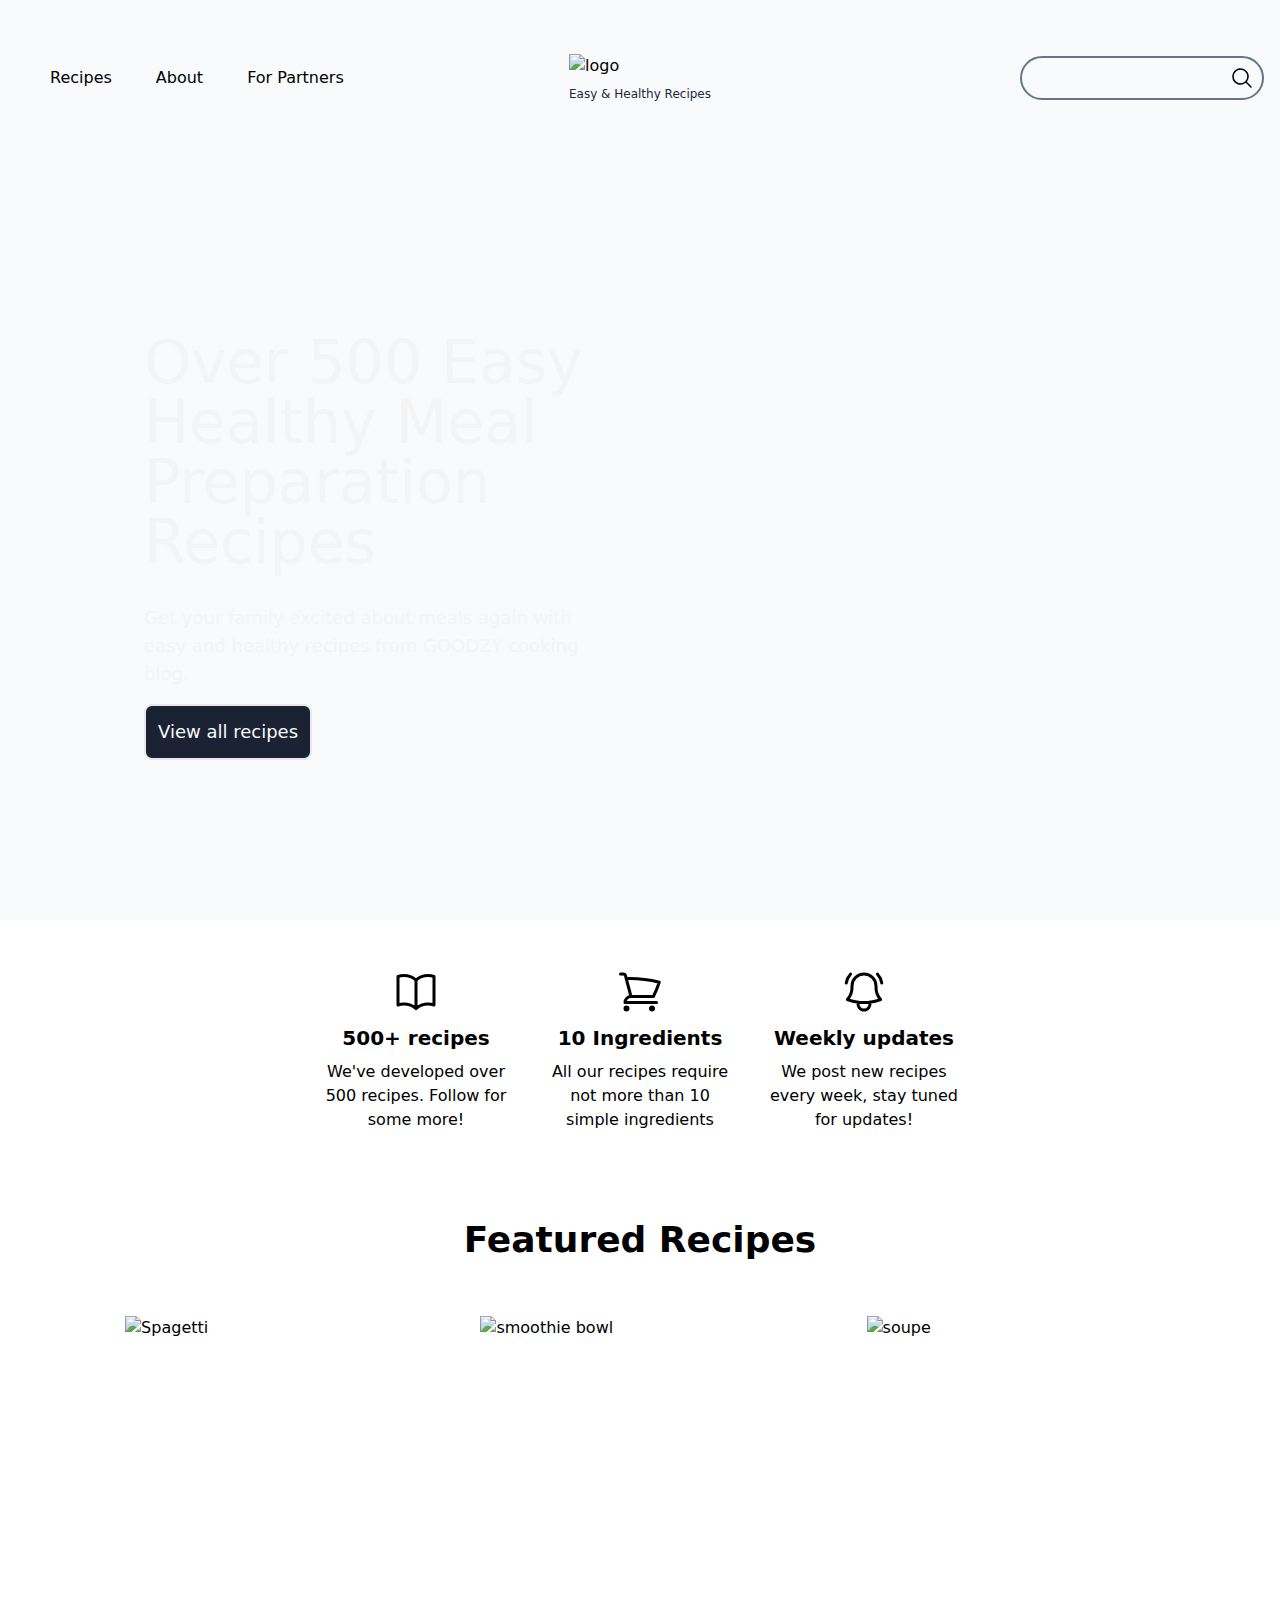
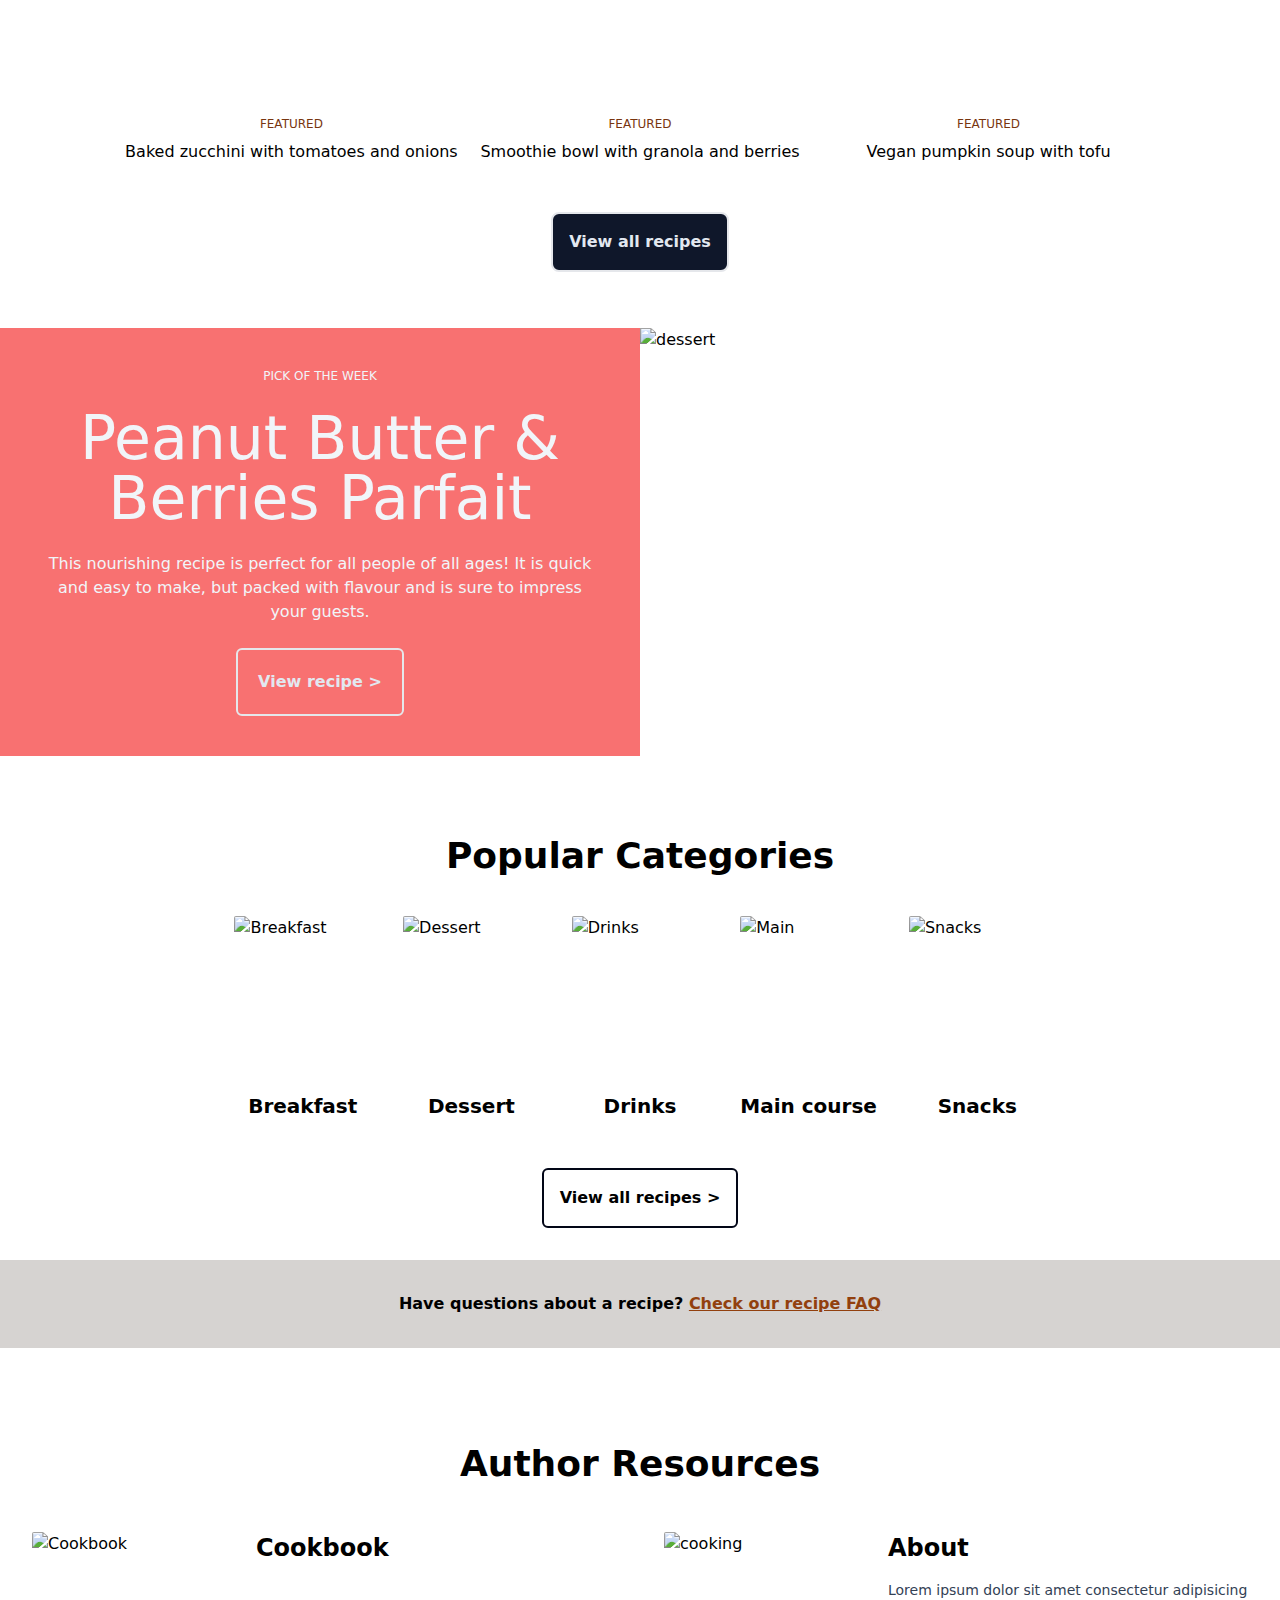
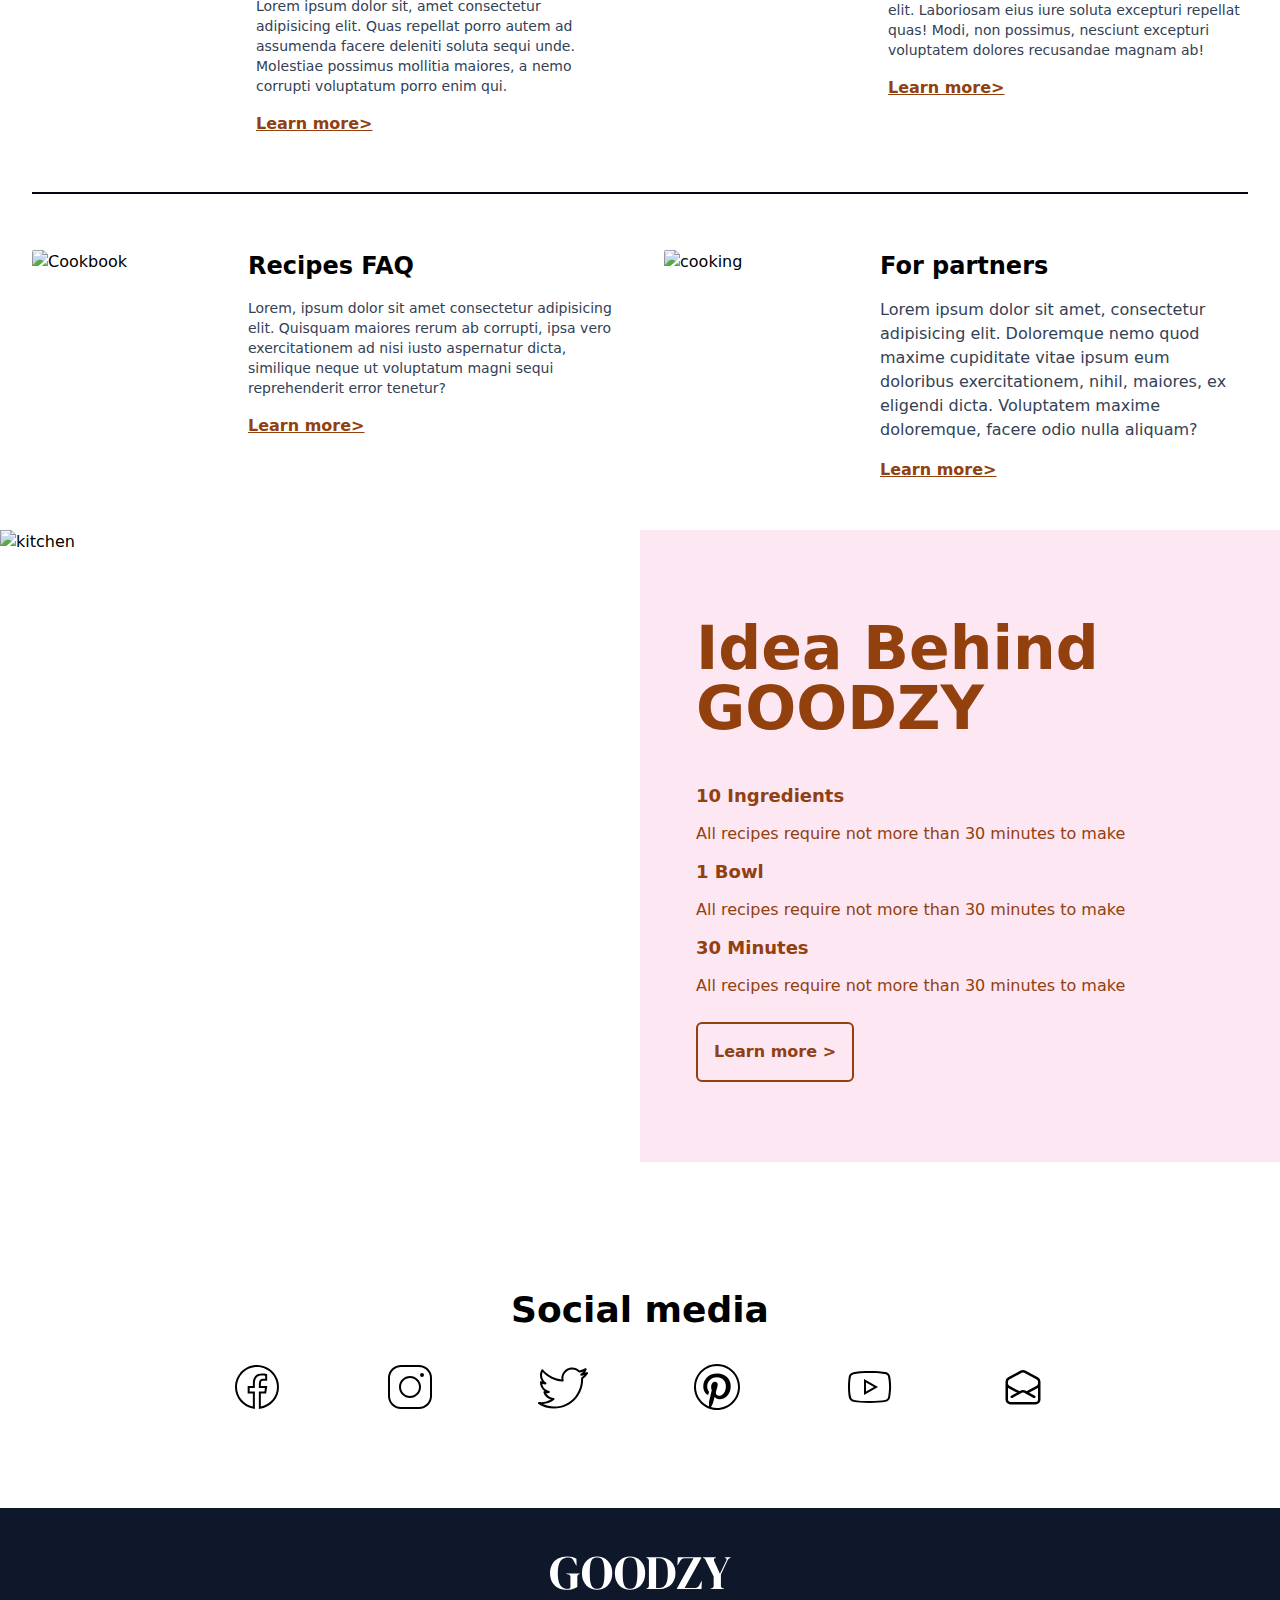
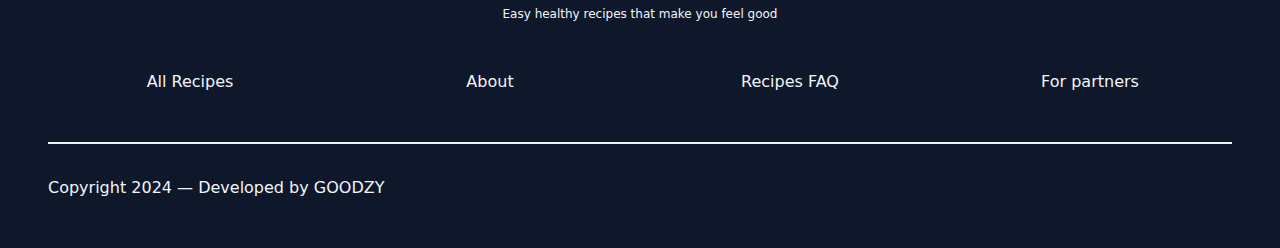
==== commit 89aaf614: "Update index.html" ====
--- a/docs/index.html
+++ b/docs/index.html
@@ -28,7 +28,7 @@
             </nav>
             <div class="content-center justify-self-center">
                 <a href="index.html">
-                    <img src="../assets/62d9445052c480d22ceee4bf_GOODZY.svg" alt="logo">
+                    <img src="./assets/62d9445052c480d22ceee4bf_GOODZY.svg" alt="logo">
                     <p class="text-xs text-center text-slate-800 pt-2">Easy & Healthy Recipes</p>
                 </a>
             </div>
@@ -305,4 +305,4 @@
         <p class="text-slate-100">Copyright 2024 — Developed by GOODZY</p>
     </footer>
 </body>
-</html>+</html>
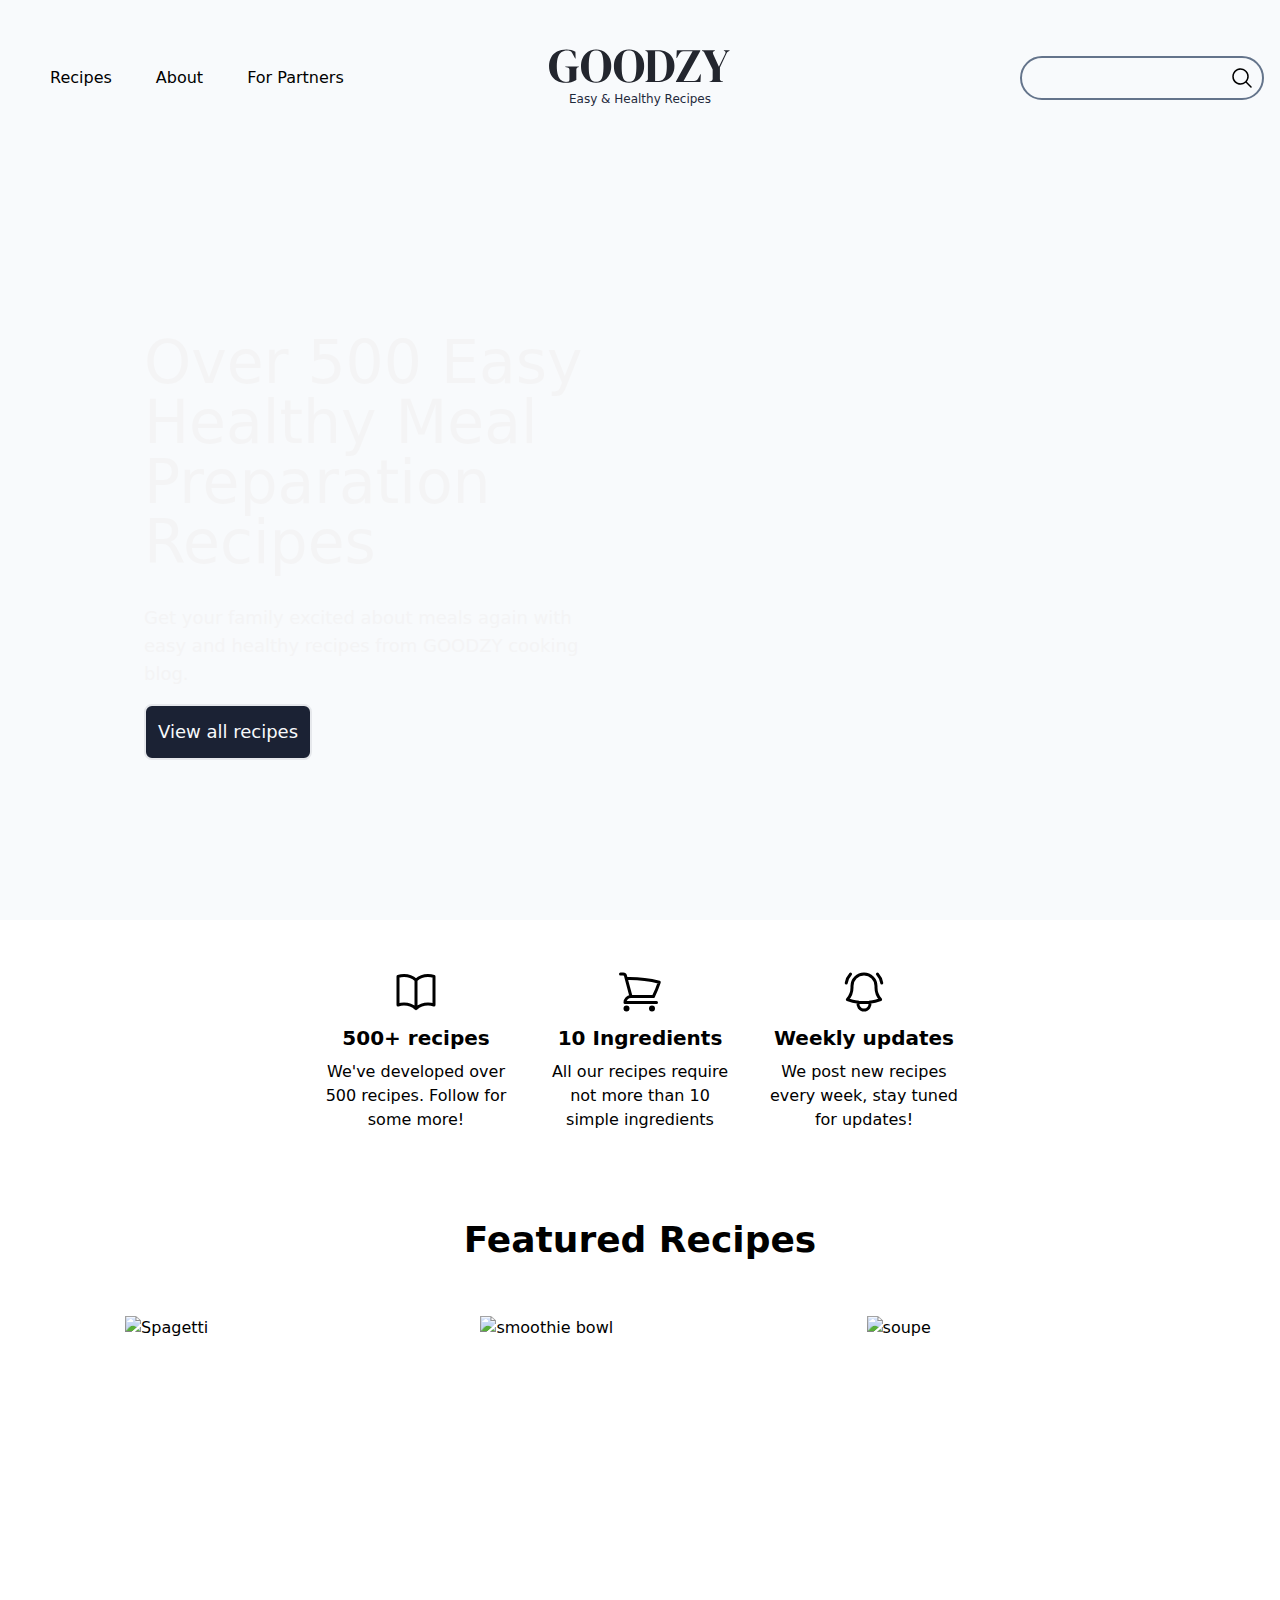
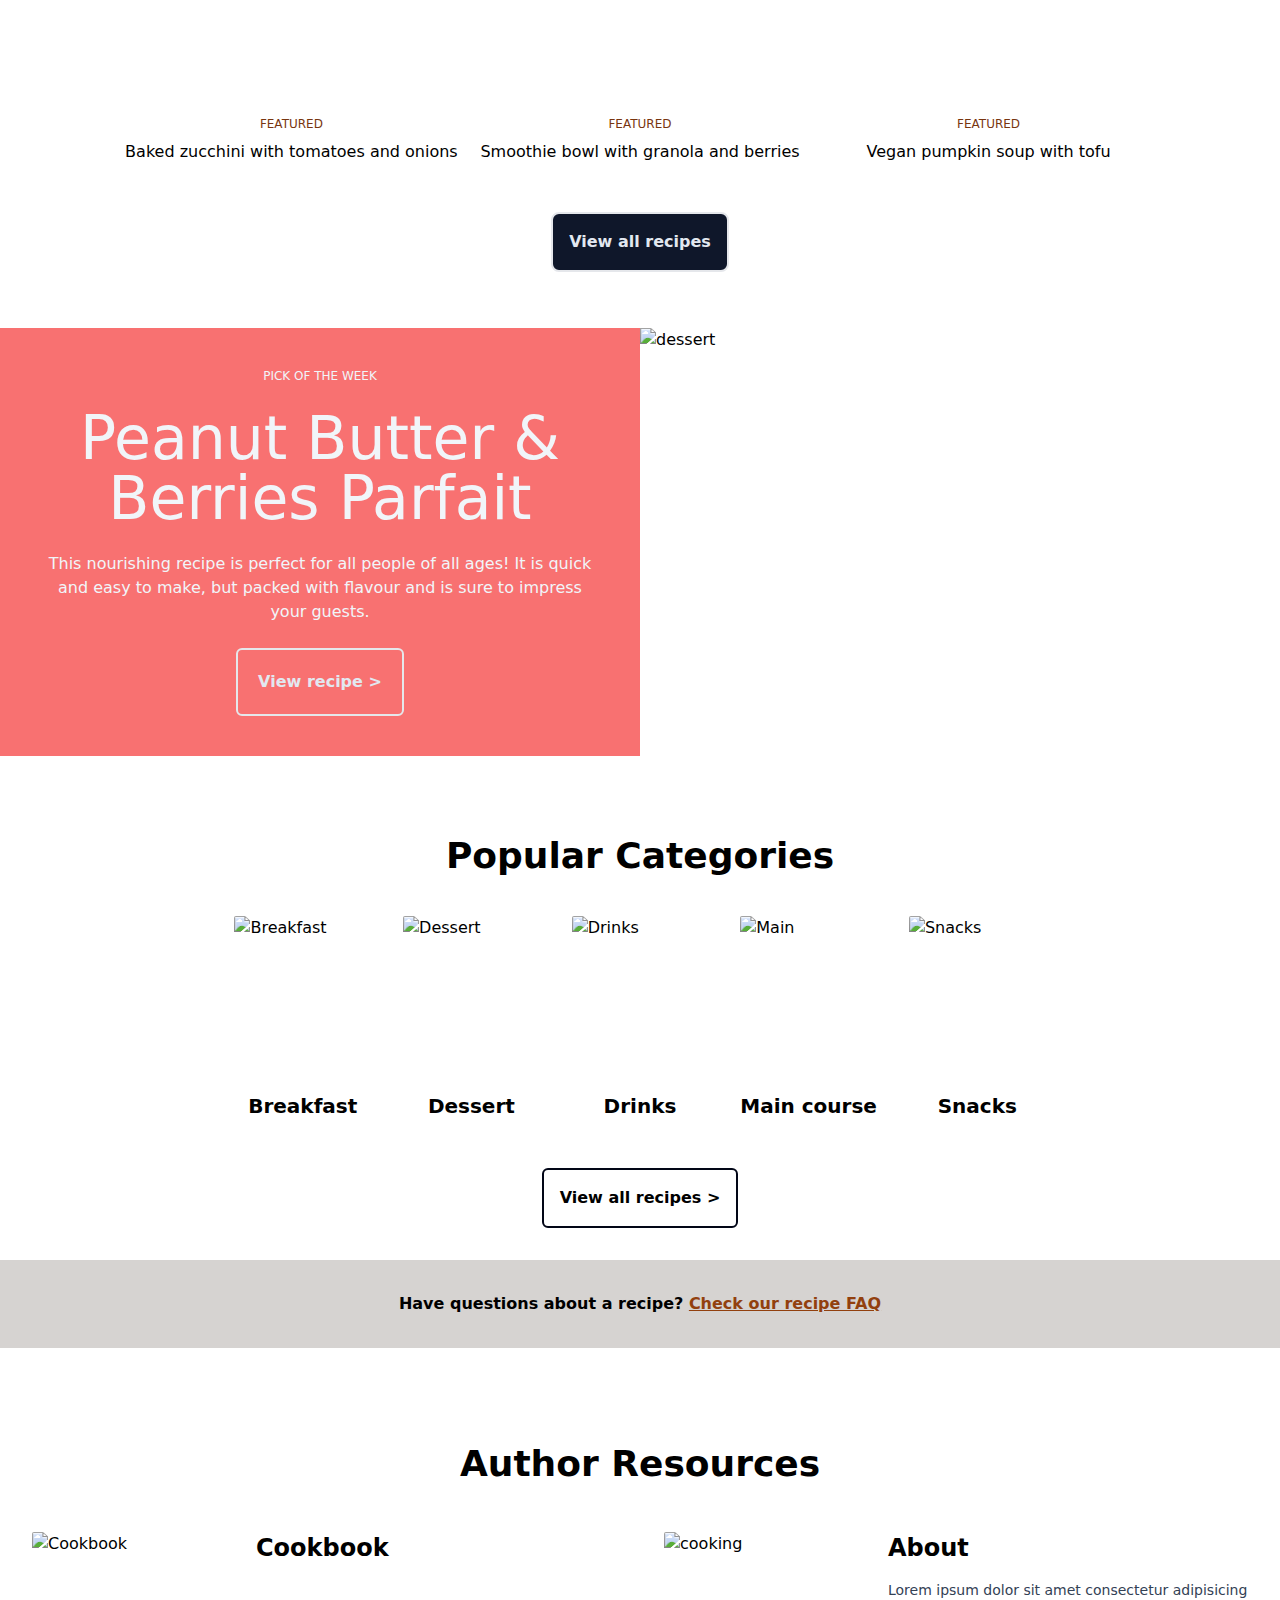
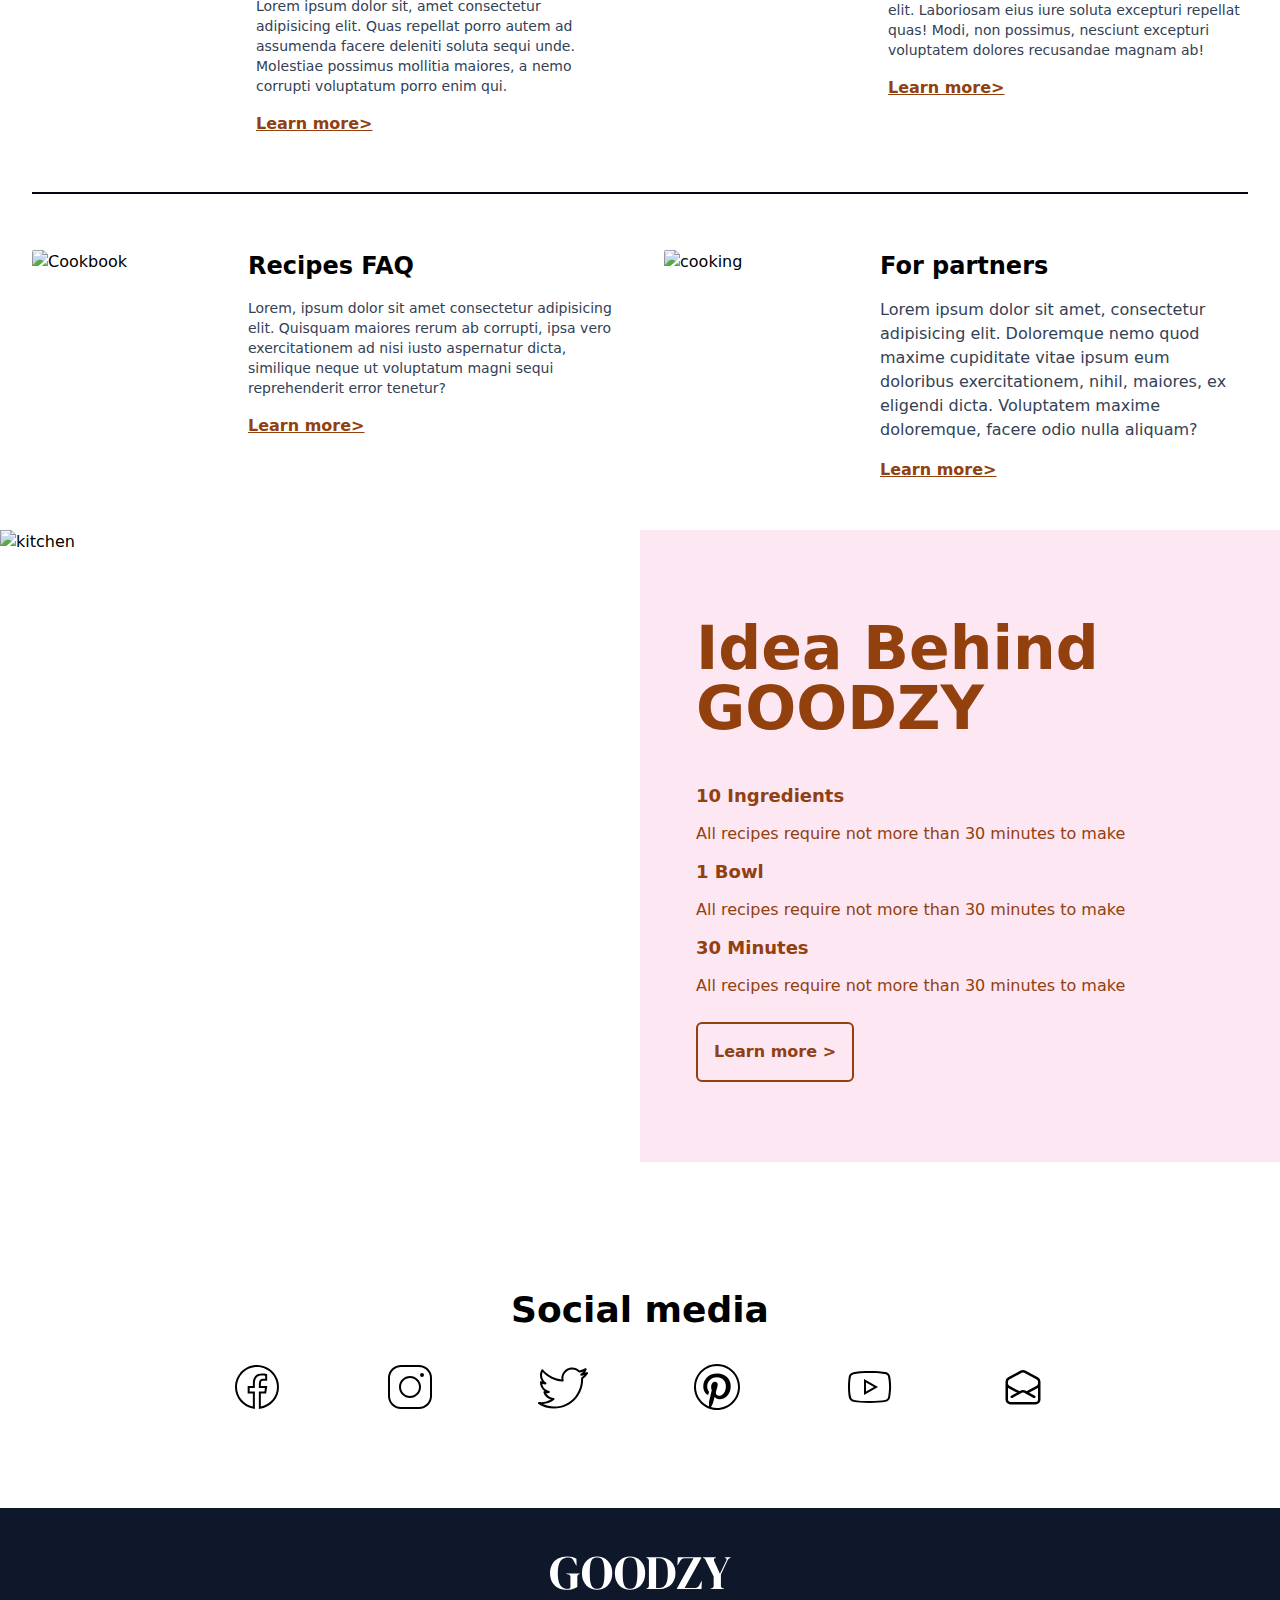
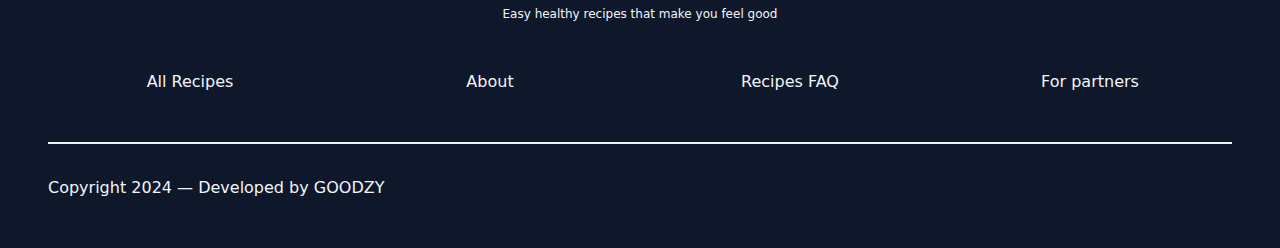
==== commit fa48d4b3: "logo problem" ====
--- a/docs/index.html
+++ b/docs/index.html
@@ -28,7 +28,7 @@
             </nav>
             <div class="content-center justify-self-center">
                 <a href="index.html">
-                    <img src="./assets/62d9445052c480d22ceee4bf_GOODZY.svg" alt="logo">
+                    <img src="logo/62d9445052c480d22ceee4bf_GOODZY.svg" alt="logo">
                     <p class="text-xs text-center text-slate-800 pt-2">Easy & Healthy Recipes</p>
                 </a>
             </div>
@@ -305,4 +305,4 @@
         <p class="text-slate-100">Copyright 2024 — Developed by GOODZY</p>
     </footer>
 </body>
-</html>
+</html>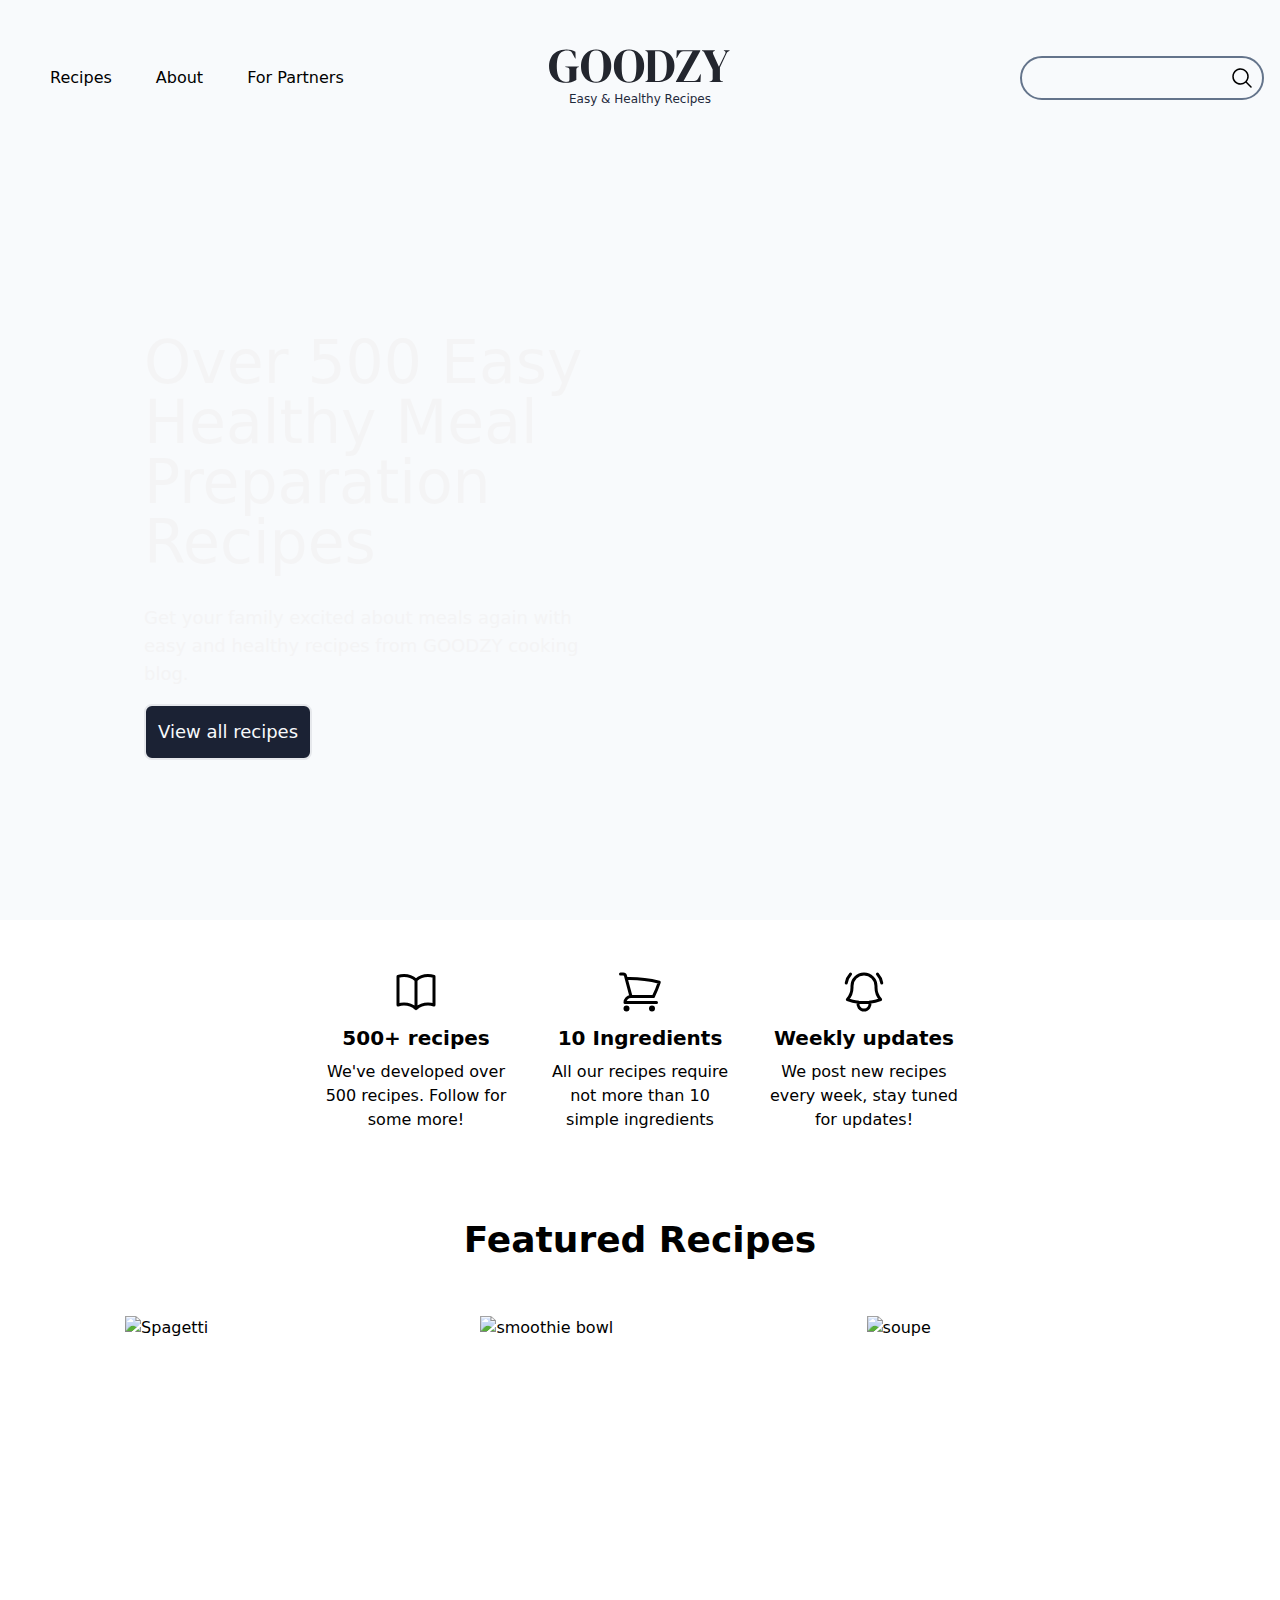
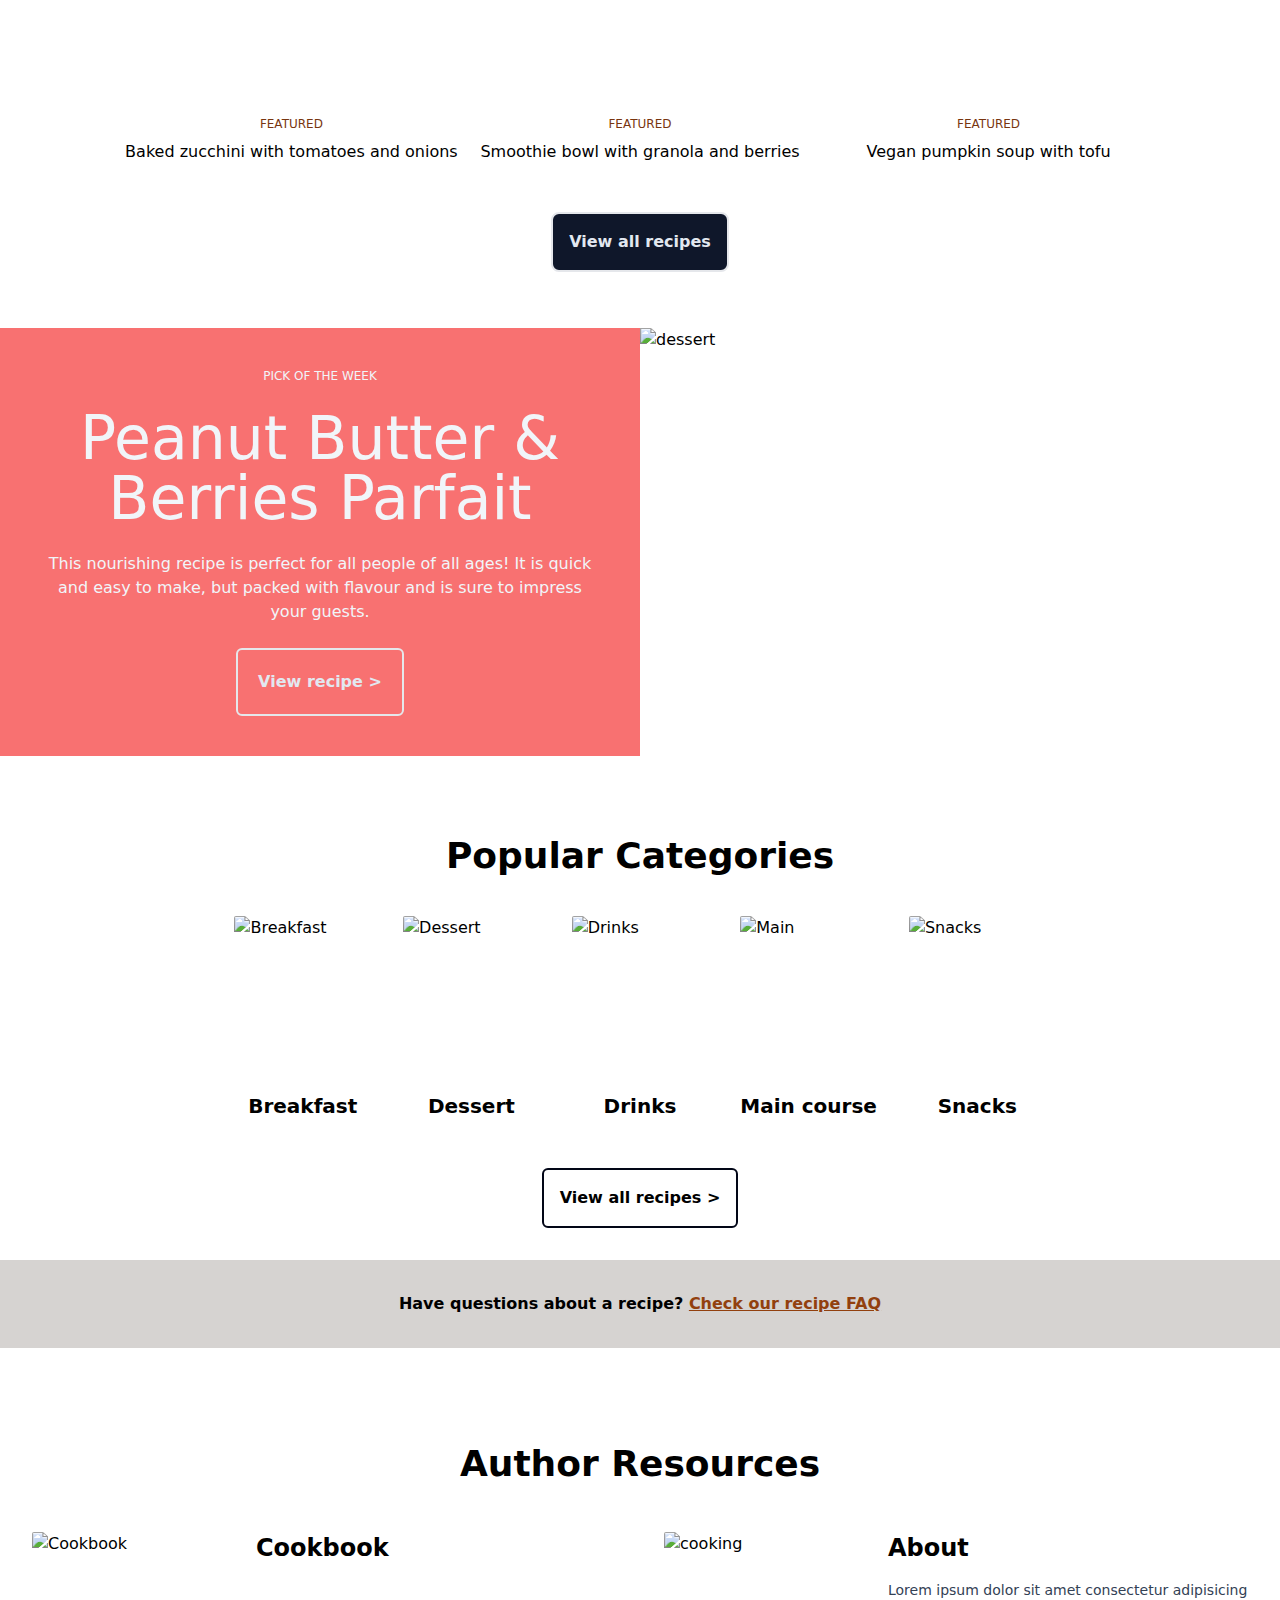
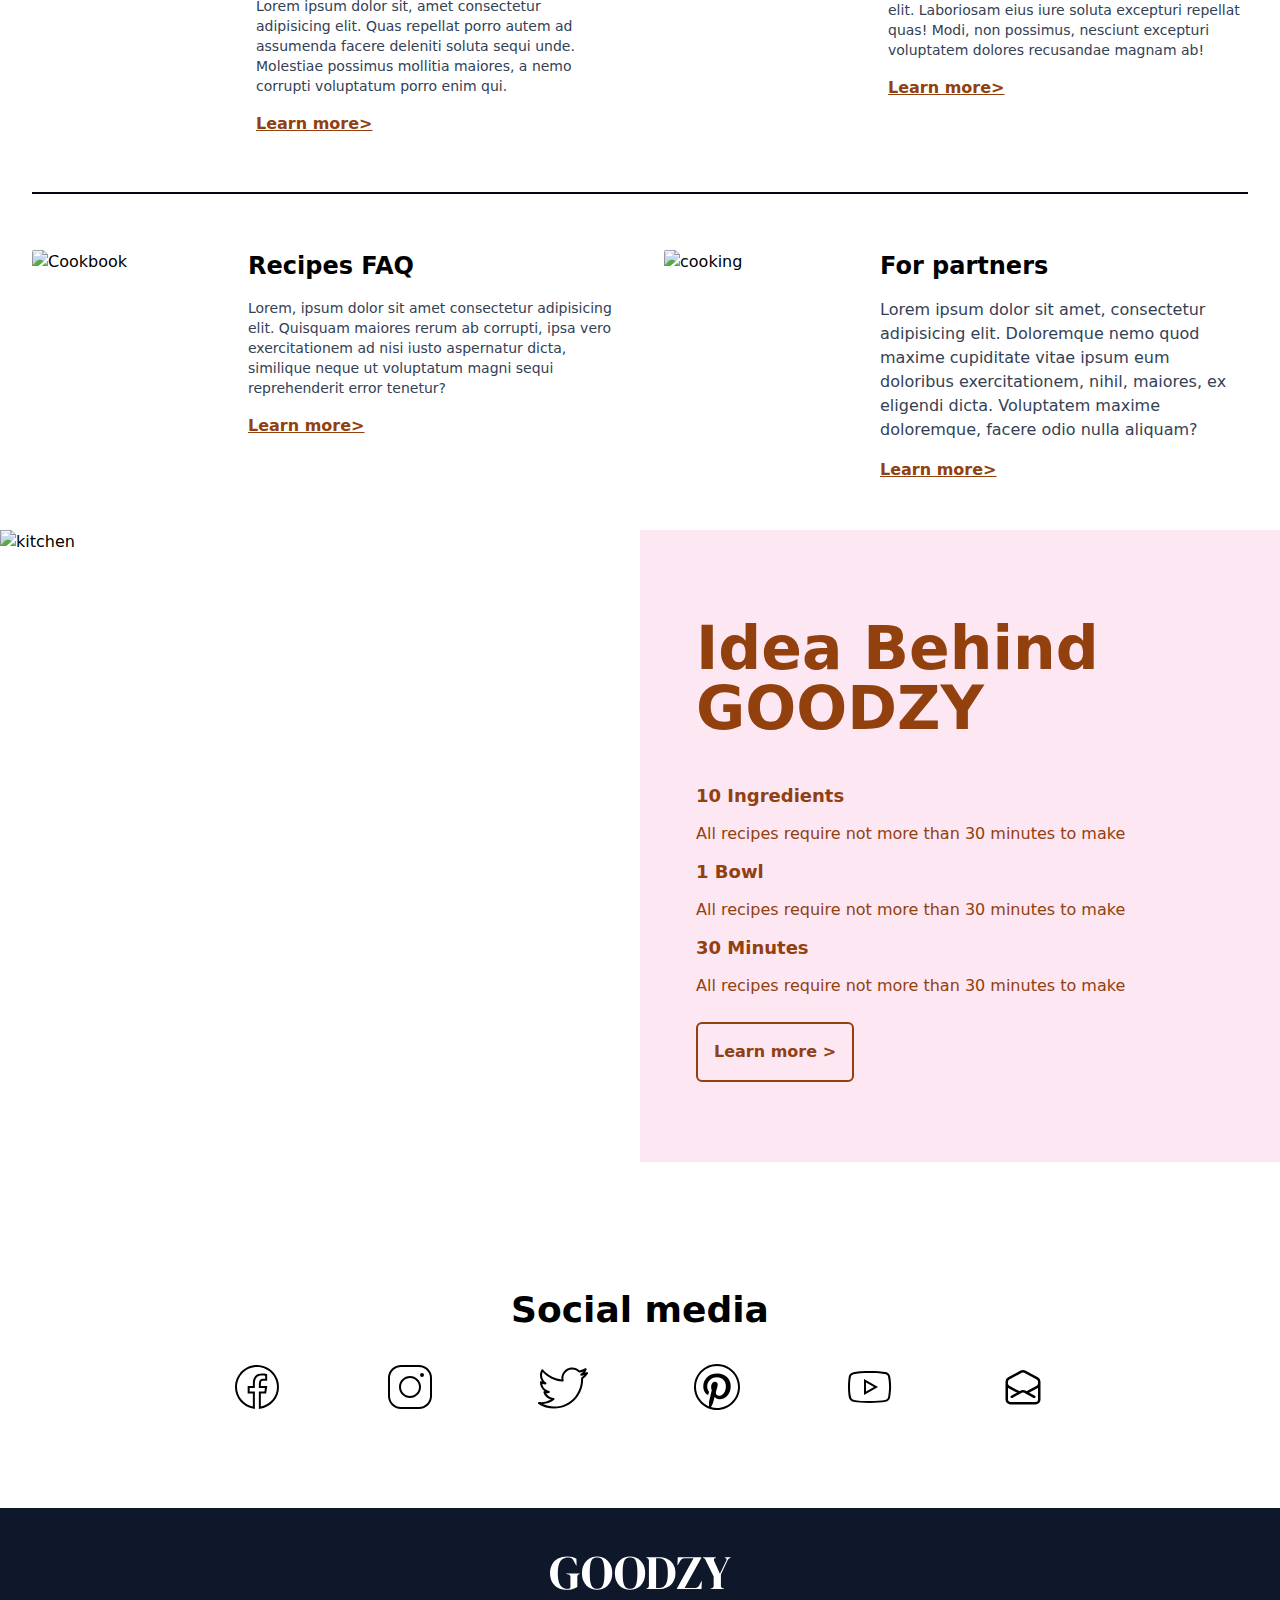
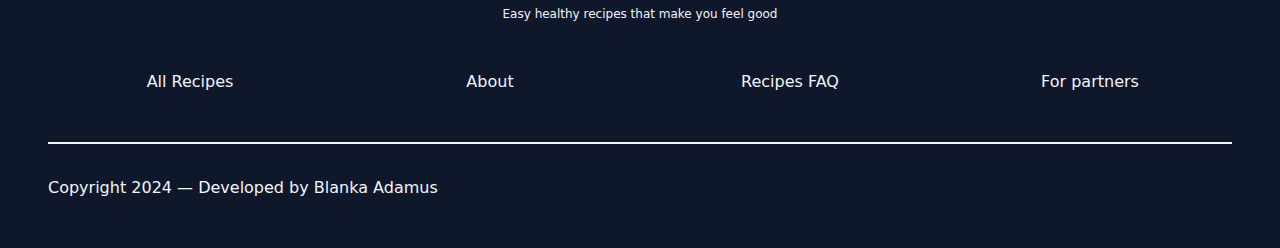
==== commit 4e769ec5: "footer fix" ====
--- a/docs/index.html
+++ b/docs/index.html
@@ -302,7 +302,7 @@
             <a class="hover:underline hover:scale-105" href="for-partner.html">For partners</a>
         </div>
         <div class="border-solid border-t-2 border-slate-100"></div>
-        <p class="text-slate-100">Copyright 2024 — Developed by GOODZY</p>
+        <p class="text-slate-100">Copyright 2024 — Developed by Blanka Adamus</p>
     </footer>
 </body>
-</html>+</html>
